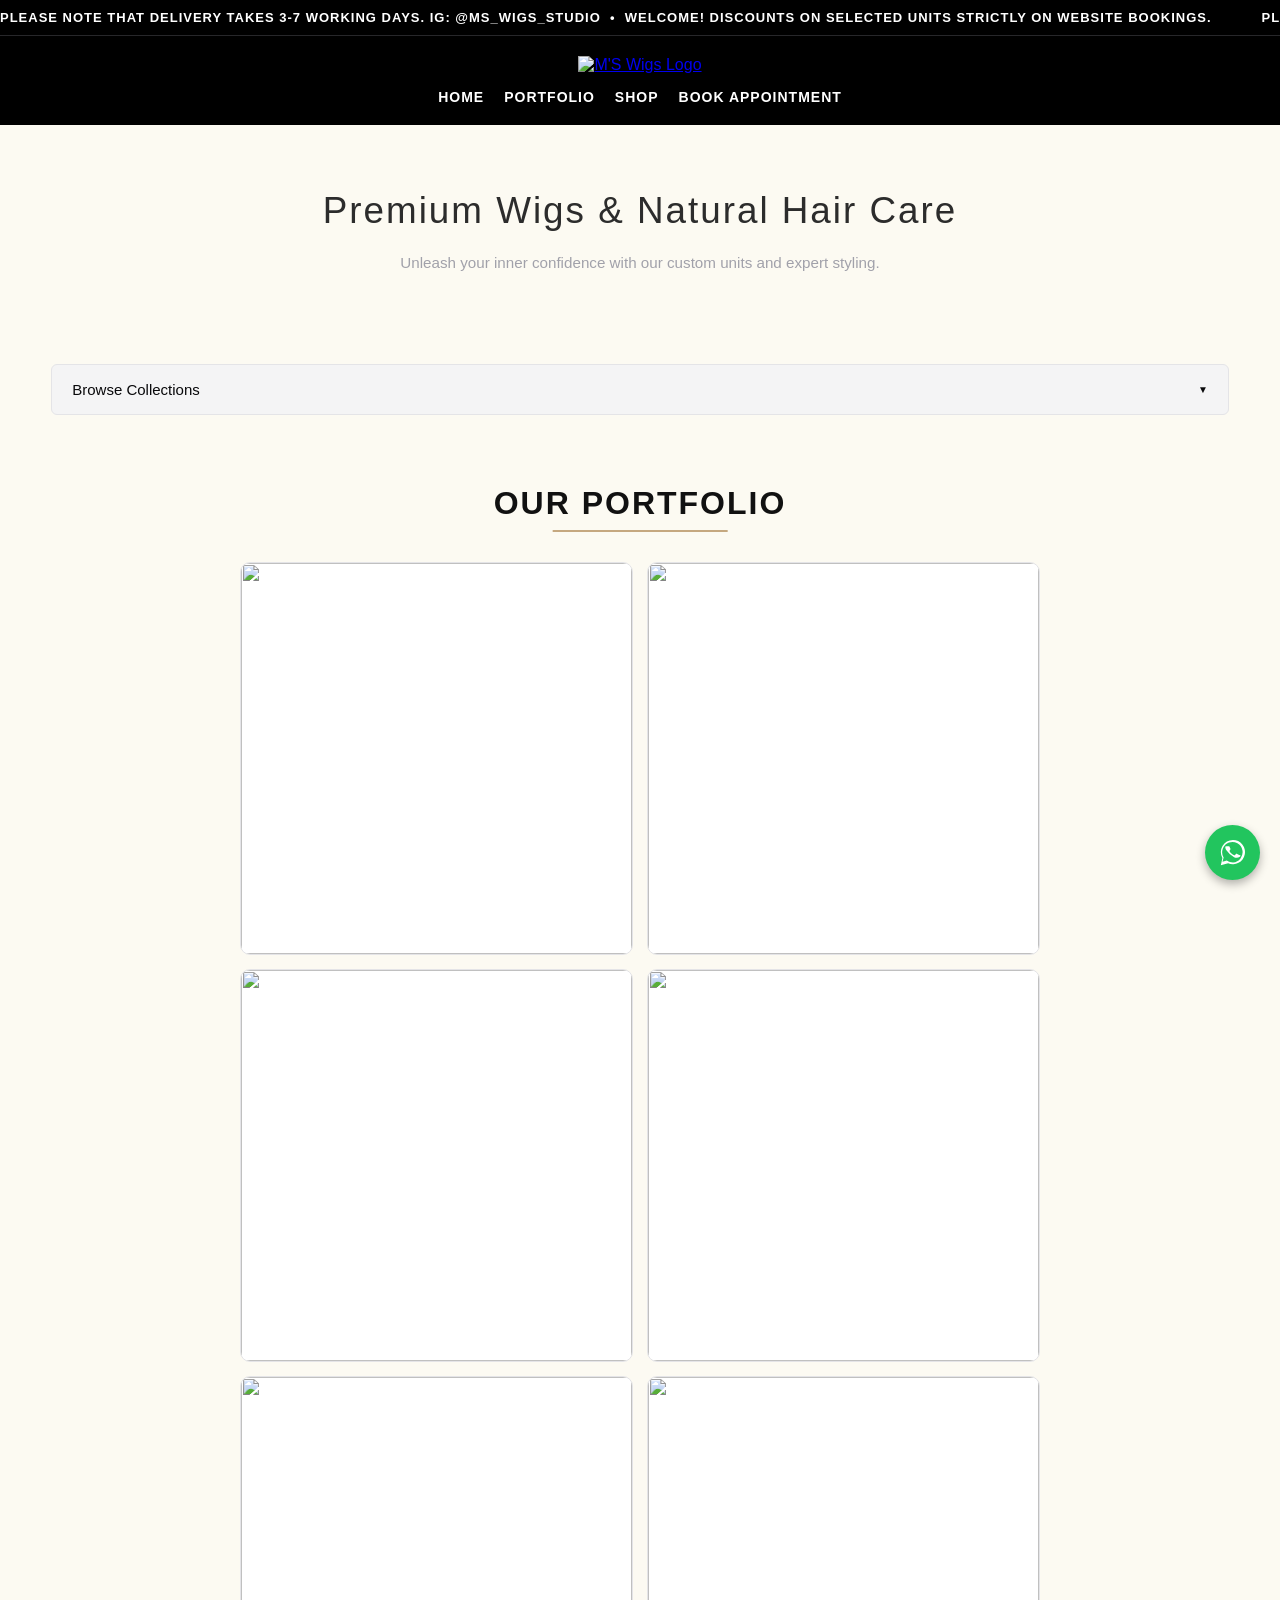
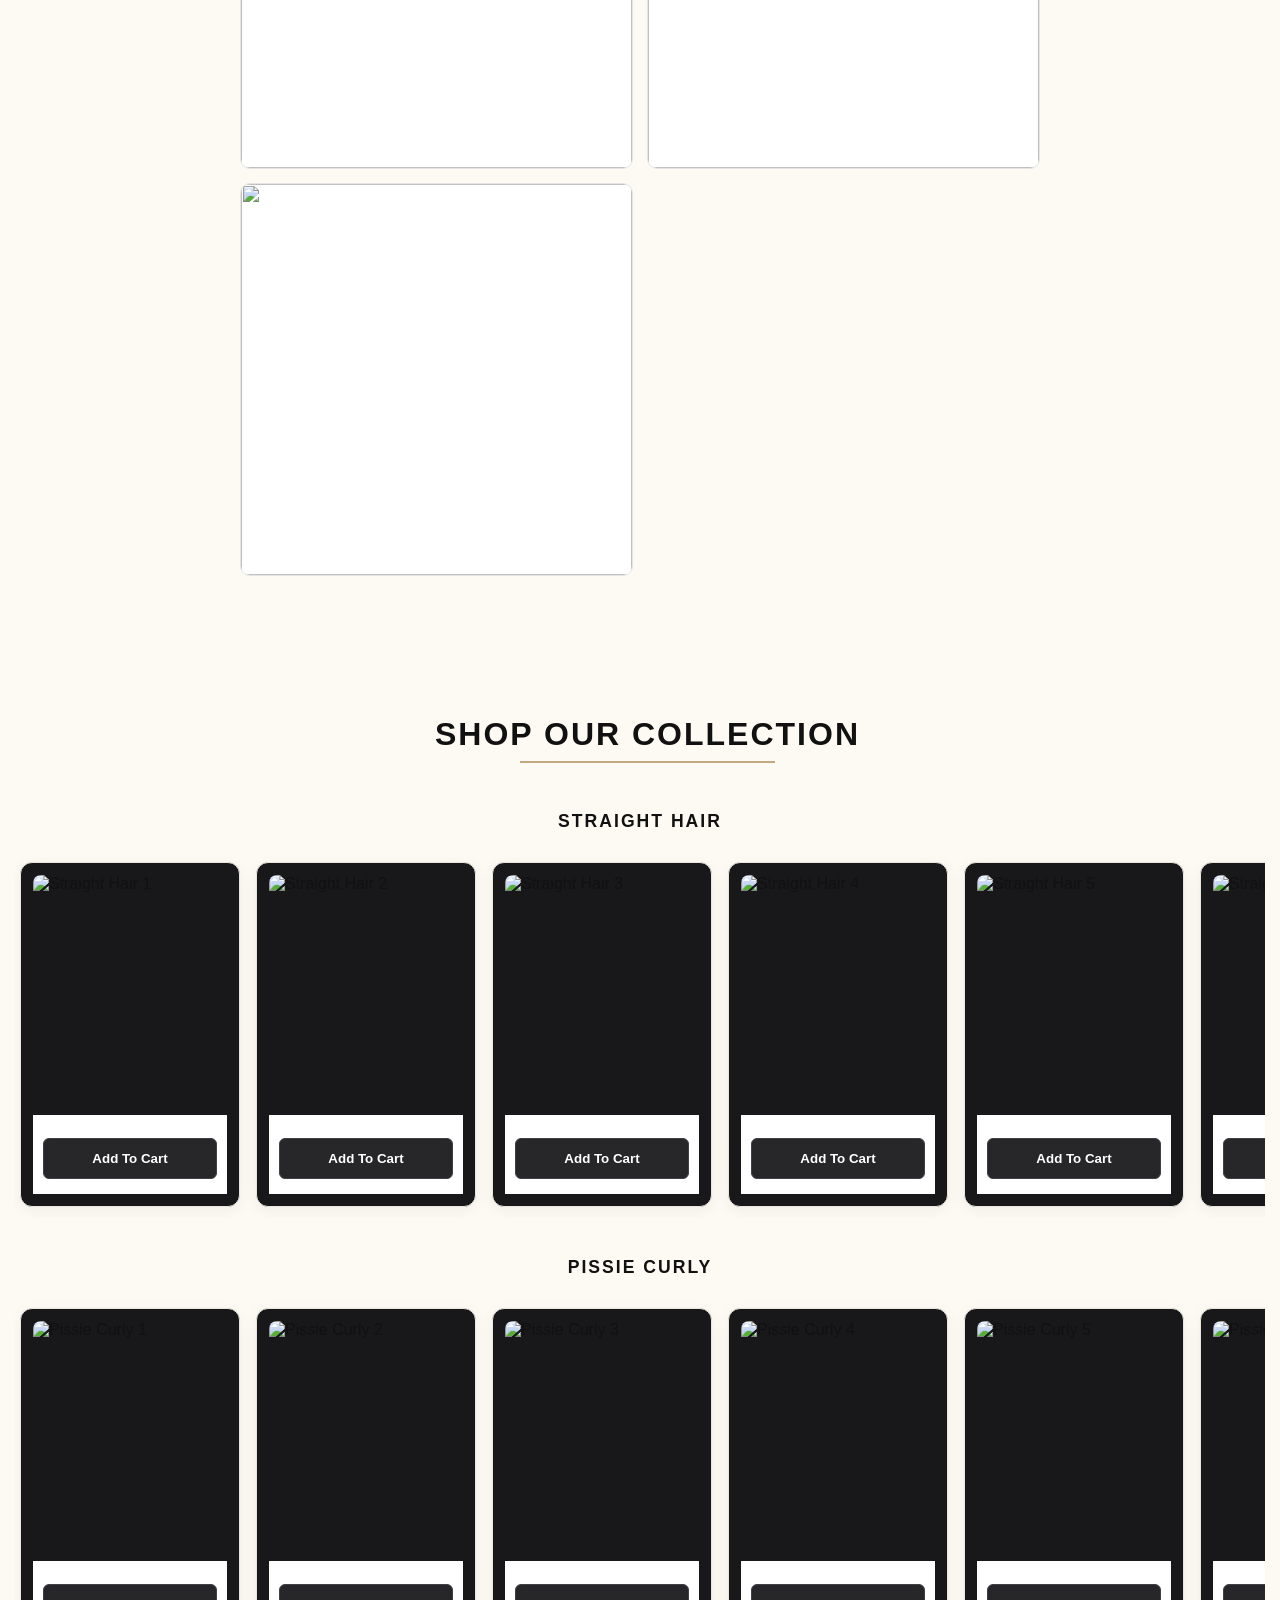
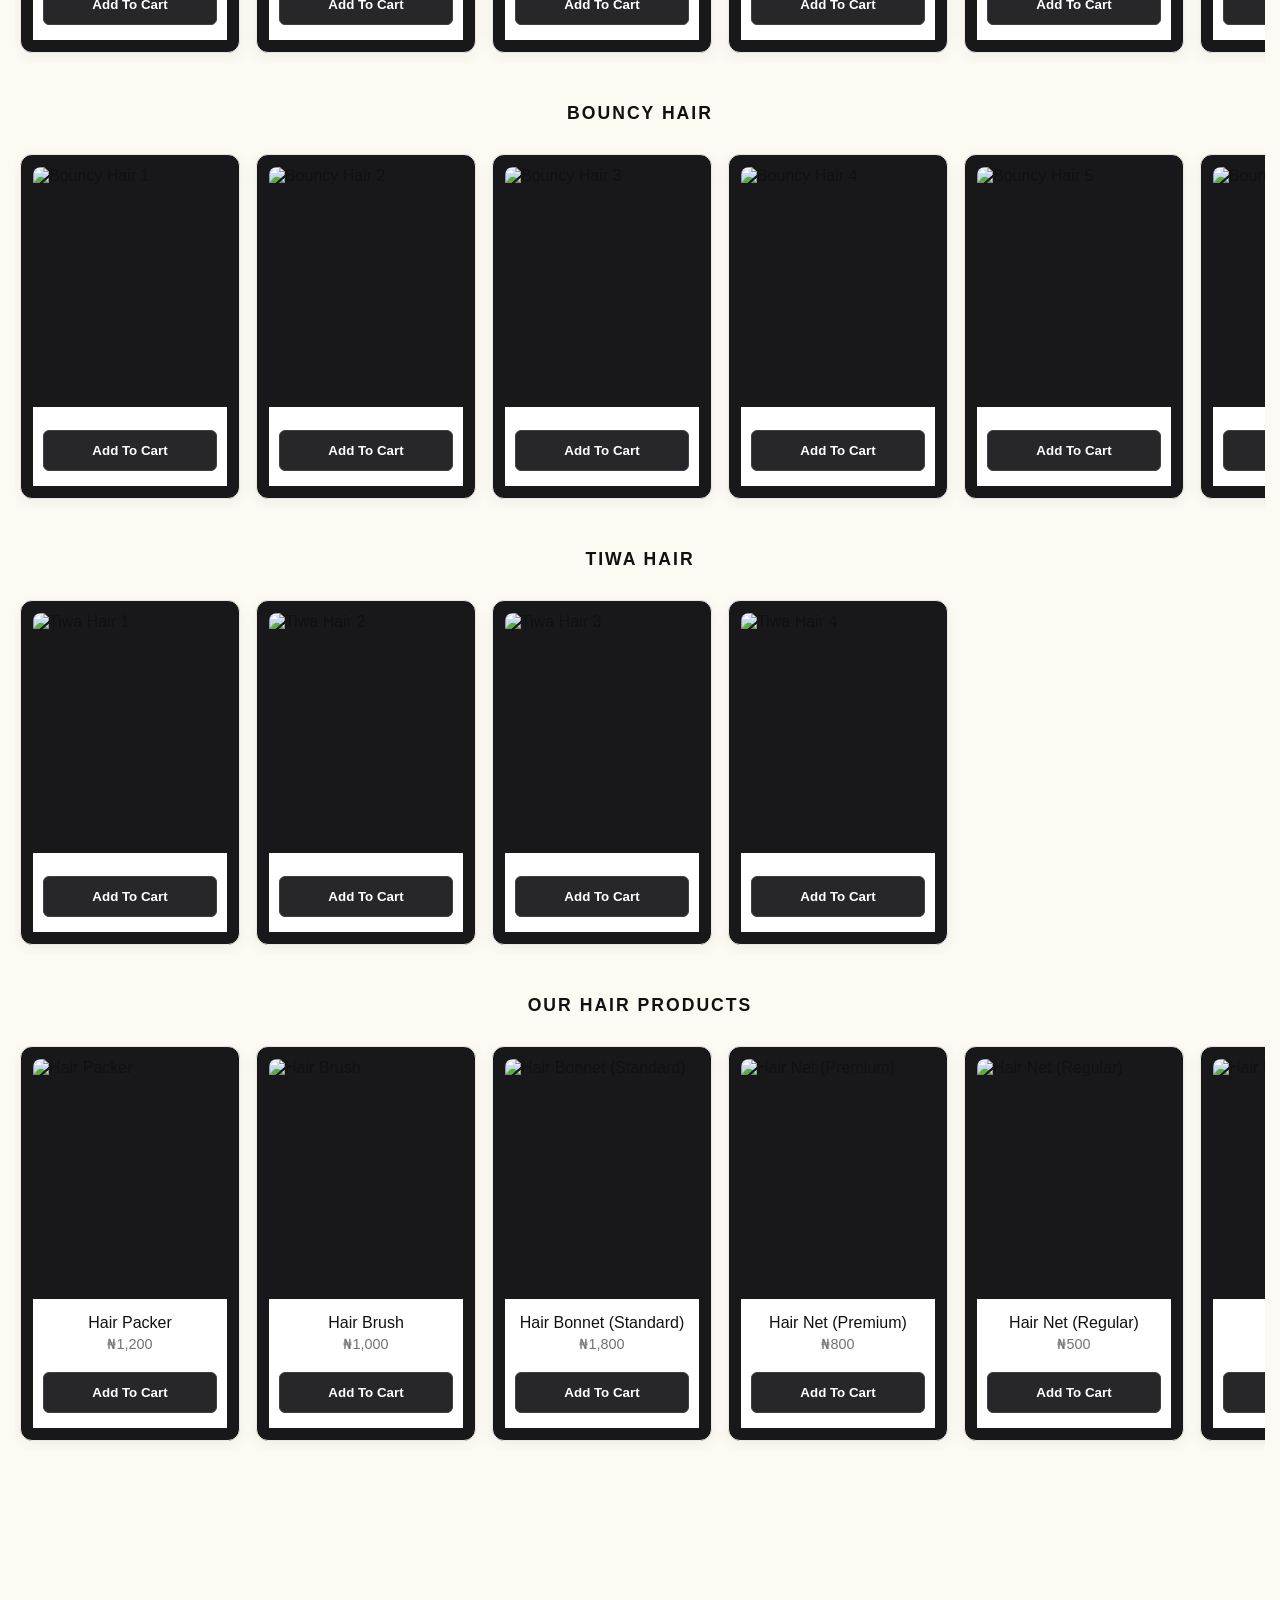
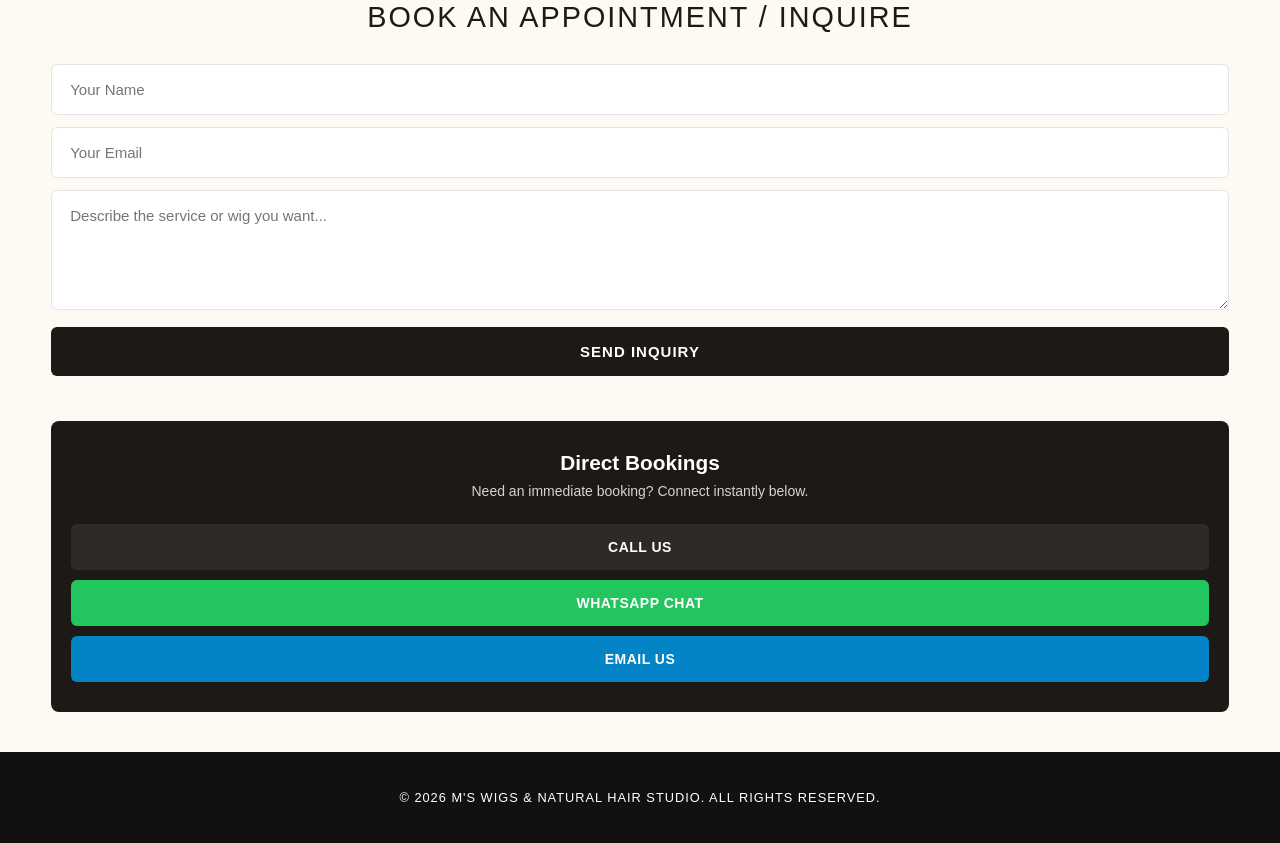
==== index.html @ 025c9124 "Update form handling to direct email processing without redirects" ====
<!DOCTYPE html>
<html lang="en">
<head>
    <meta charset="UTF-8">
    <meta name="viewport" content="width=device-width, initial-scale=1.0">
    <title>M'S Wigs and Natural Hair Studio</title>
    <link rel="stylesheet" href="style.css">
    <style>
        /* --- GLOBAL BASE BACKGROUNDS --- */
        html, body {
            margin: 0;
            padding: 0;
            background-color: #fdfbf7; 
            color: #111111;
        }

        /* --- STICKY ANNOUNCEMENT BAR --- */
        .announcement-bar {
            background-color: #000000;
            color: #ffffff;
            overflow: hidden;
            position: sticky;
            top: 0;
            left: 0;
            box-sizing: border-box;
            padding: 10px 0;
            border-bottom: 1px solid #27272a;
            z-index: 6000;
            width: 100%;
        }
        .announcement-track {
            display: flex;
            width: max-content;
            animation: marquee 25s linear infinite;
        }
        .announcement-text {
            font-family: -apple-system, BlinkMacSystemFont, "Segoe UI", Roboto, sans-serif;
            font-size: 13px;
            font-weight: bold;
            letter-spacing: 1px;
            text-transform: uppercase;
            padding-right: 50px;
            white-space: nowrap;
        }
        @keyframes marquee {
            0% { transform: translate3d(0, 0, 0); }
            100% { transform: translate3d(-50%, 0, 0); }
        }

        /* --- DARK HEADER ZONE --- */
        header {
            background-color: #111111; 
            padding: 20px;
        }
        header nav a {
            color: #ffffff !important;
        }

        /* --- HERO AREA BACKGROUND --- */
        .hero {
            background-color: #111111; 
            color: #ffffff;
            padding: 60px 20px;
            text-align: center;
        }
        .hero h2 {
            color: #ffffff;
        }
        .hero-overlay h2 {
            font-family: 'Times New Roman', Times, serif;
            font-size: 2.2rem;
            letter-spacing: 2px;
        }

        /* --- CONTENT SECTION STRUCTURING --- */
        #portfolio, #shop, .contact-section {
            background-color: #fdfbf7; 
            padding: 40px 15px;
        }

        #shop h2, #portfolio h2, .contact-section h2 {
            font-family: 'Times New Roman', Times, serif;
            font-size: 2rem;
            letter-spacing: 2px;
            text-transform: uppercase;
            color: #111111;
            text-align: center;
            margin-top: 20px;
            margin-bottom: 30px;
            position: relative;
            display: inline-block;
            left: 50%;
            transform: translateX(-50%);
        }

        #shop h2::after, #portfolio h2::after {
            content: '';
            display: block;
            width: 60%;
            height: 2px;
            background-color: #c5a880; 
            margin: 8px auto 0 auto;
        }
        
        .shop-group {
            margin-bottom: 40px;
        }
        
        .group-title {
            font-family: -apple-system, BlinkMacSystemFont, "Segoe UI", Roboto, sans-serif;
            font-size: 1.1rem;
            font-weight: bold;
            letter-spacing: 2px;
            color: #111111;
            text-transform: uppercase;
            margin-bottom: 20px;
            text-align: center;
        }

        /* --- CARDS & INTERIORS --- */
        .shop-card {
            background: #ffffff;
            border-radius: 12px;
            overflow: hidden;
            box-shadow: 0 4px 15px rgba(0,0,0,0.05); 
            border: 1px solid #eae6df;
        }

        .card-details {
            padding: 15px 10px;
            text-align: center;
            background: #ffffff;
        }
        .card-details .product-title {
            font-family: -apple-system, BlinkMacSystemFont, "Segoe UI", Roboto, sans-serif;
            font-size: 1rem;
            color: #111111;
            font-weight: 500;
            display: block;
            margin-bottom: 4px;
        }
        .card-details .price {
            font-family: -apple-system, BlinkMacSystemFont, "Segoe UI", Roboto, sans-serif;
            font-size: 0.9rem;
            color: #71717a;
            display: block;
            margin-bottom: 12px;
        }
        .empty-notice {
            color: #71717a;
            font-size: 14px;
            padding: 15px;
            font-style: italic;
        }

        /* --- FLOATING CART BAR --- */
        .cart-floating-bar {
            position: fixed; bottom: 20px; left: 50%; transform: translateX(-50%); z-index: 4000;
            background: #111; border: 1px solid #333; border-radius: 30px;
            padding: 10px 20px; color: #fff; font-family: sans-serif; width: 90%; max-width: 460px;
            display: none;
        }
        .cart-bar-main { display: flex; align-items: center; justify-content: space-between; cursor: pointer; }
        .whatsapp-checkout-btn { background: #22c55e; color: #fff; border: none; padding: 8px 16px; font-weight: bold; border-radius: 20px; cursor: pointer; }
        .cart-items-list { display: none; margin-top: 10px; border-top: 1px solid #333; padding-top: 10px; max-height: 200px; overflow-y: auto; }
        .cart-items-list.open { display: block; }

        /* --- FLOATING WHATSAPP --- */
        .floating-whatsapp {
            position: fixed;
            bottom: 20px;
            right: 20px;
            z-index: 5000;
            width: 55px;
            height: 55px;
            background-color: #22c55e;
            border-radius: 50%;
            display: flex;
            align-items: center;
            justify-content: center;
            box-shadow: 0 4px 10px rgba(0, 0, 0, 0.3);
        }
        .floating-whatsapp svg { width: 30px; height: 30px; fill: #ffffff; }

        /* --- FOOTER AT BOTTOM --- */
        footer {
            background-color: #111111;
            color: #ffffff;
            text-align: center;
            padding: 25px 10px;
            font-size: 0.8rem;
            letter-spacing: 1px;
        }
    </style>
</head>
<body>

    <div class="announcement-bar">
        <div class="announcement-track">
            <span class="announcement-text">PLEASE NOTE THAT DELIVERY TAKES 3-7 WORKING DAYS. IG: @ms_wigs_studio &nbsp;•&nbsp; WELCOME! DISCOUNTS ON SELECTED UNITS STRICTLY ON WEBSITE BOOKINGS.</span>
            <span class="announcement-text">PLEASE NOTE THAT DELIVERY TAKES 3-7 WORKING DAYS. IG: @ms_wigs_studio &nbsp;•&nbsp; WELCOME! DISCOUNTS ON SELECTED UNITS STRICTLY ON WEBSITE BOOKINGS.</span>
        </div>
    </div>

    <header>
        <div class="logo-container">
            <a href="#home"><img src="https://i.ibb.co/4ZXDHZJz/176106-removebg-preview.png" alt="M'S Wigs Logo" class="site-logo"></a>
        </div>
        <nav>
            <a href="#home">Home</a>
            <a href="#portfolio">Portfolio</a>
            <a href="#shop">Shop</a>
            <a href="#inquire">Book Appointment</a>
        </nav>
    </header>

    <section id="home" class="hero">
        <div class="hero-overlay">
            <h2>Premium Wigs & Natural Hair Care</h2>
            <p style="color: #a1a1aa; max-width: 500px; margin: 15px auto 0 auto; font-size: 0.95rem; font-family: sans-serif; line-height: 1.5;">Unleash your inner confidence with our custom units and expert styling.</p>
        </div>
    </section>

    <div class="browse-dropdown-container">
        <button class="dropdown-trigger" id="collectionDropdownBtn">
            <span>Browse Collections</span>
            <span class="dropdown-icon">▼</span>
        </button>
        <div class="dropdown-content" id="collectionDropdownContent">
            <a href="#straight-hair-section" class="dropdown-link">Straight Hair</a>
            <a href="#pissie-curly-section" class="dropdown-link">Pissie Curly</a>
            <a href="#bouncy-hair-section" class="dropdown-link">Bouncy Hair</a>
            <a href="#tiwa-hair-section" class="dropdown-link">Tiwa Hair</a>
            <a href="#our-products-section" class="dropdown-link">Our Hair Products</a>
        </div>
    </div>

    <section id="portfolio">
        <h2>Our Portfolio</h2>
        <div class="gallery">
            <div class="gallery-item"><img src="https://i.ibb.co/5hWhX6pQ/IMG-20260708-013335.jpg" class="viewable-img" onclick="openImageViewer(this.src)"></div>
            <div class="gallery-item"><img src="https://i.ibb.co/DDZcRFKf/IMG-20260708-013318.jpg" class="viewable-img" onclick="openImageViewer(this.src)"></div>
            <div class="gallery-item"><img src="https://i.ibb.co/cKpSwvtT/IMG-20260708-013241.jpg" class="viewable-img" onclick="openImageViewer(this.src)"></div>
            <div class="gallery-item"><img src="https://i.ibb.co/mC1zG4WX/IMG-20260708-013354.jpg" class="viewable-img" onclick="openImageViewer(this.src)"></div>
            <div class="gallery-item"><img src="https://i.ibb.co/KzQ5353v/IMG-20260708-013454.jpg" class="viewable-img" onclick="openImageViewer(this.src)"></div>
            <div class="gallery-item"><img src="https://i.ibb.co/Lh5mX180/IMG-20260708-013416.jpg" class="viewable-img" onclick="openImageViewer(this.src)"></div>
            <div class="gallery-item"><img src="https://i.ibb.co/8gXKLBFG/IMG-20260708-013530.jpg" class="viewable-img" onclick="openImageViewer(this.src)"></div>
        </div>
    </section>

    <section id="shop">
        <h2>Shop Our Collection</h2>
        <div class="shop-group" id="straight-hair-section">
            <h3 class="group-title">STRAIGHT HAIR</h3>
            <div class="shop-grid" id="straight-hair-grid">
                <div class="shop-card">
                    <div class="card-img-wrapper" onclick="openImageViewer('https://i.ibb.co/tptrZCm9/IMG-20260706-WA0099-1.jpg')">
                        <img src="https://i.ibb.co/tptrZCm9/IMG-20260706-WA0099-1.jpg" alt="Straight Hair 1">
                    </div>
                    <div class="card-details">
                        <button class="buy-btn" data-id="straight_hair_1" data-name="Straight Hair Unit 1" data-price="Contact for Price">Add To Cart</button>
                    </div>
                </div>
                <div class="shop-card">
                    <div class="card-img-wrapper" onclick="openImageViewer('https://i.ibb.co/9mNX96Pr/IMG-20260706-WA0113-1.jpg')">
                        <img src="https://i.ibb.co/9mNX96Pr/IMG-20260706-WA0113-1.jpg" alt="Straight Hair 2">
                    </div>
                    <div class="card-details">
                        <button class="buy-btn" data-id="straight_hair_2" data-name="Straight Hair Unit 2" data-price="Contact for Price">Add To Cart</button>
                    </div>
                </div>
                <div class="shop-card">
                    <div class="card-img-wrapper" onclick="openImageViewer('https://i.ibb.co/MDrcV0sX/IMG-20260706-WA0142.jpg')">
                        <img src="https://i.ibb.co/MDrcV0sX/IMG-20260706-WA0142.jpg" alt="Straight Hair 3">
                    </div>
                    <div class="card-details">
                        <button class="buy-btn" data-id="straight_hair_3" data-name="Straight Hair Unit 3" data-price="Contact for Price">Add To Cart</button>
                    </div>
                </div>
                <div class="shop-card">
                    <div class="card-img-wrapper" onclick="openImageViewer('https://i.ibb.co/JRvdNhdZ/IMG-20260707-WA0043.jpg')">
                        <img src="https://i.ibb.co/JRvdNhdZ/IMG-20260707-WA0043.jpg" alt="Straight Hair 4">
                    </div>
                    <div class="card-details">
                        <button class="buy-btn" data-id="straight_hair_4" data-name="Straight Hair Unit 4" data-price="Contact for Price">Add To Cart</button>
                    </div>
                </div>
                <div class="shop-card">
                    <div class="card-img-wrapper" onclick="openImageViewer('https://i.ibb.co/DD2DKjMD/IMG-20260706-WA0135.jpg')">
                        <img src="https://i.ibb.co/DD2DKjMD/IMG-20260706-WA0135.jpg" alt="Straight Hair 5">
                    </div>
                    <div class="card-details">
                        <button class="buy-btn" data-id="straight_hair_5" data-name="Straight Hair Unit 5" data-price="Contact for Price">Add To Cart</button>
                    </div>
                </div>
                <div class="shop-card">
                    <div class="card-img-wrapper" onclick="openImageViewer('https://i.ibb.co/dsYQCsxY/WA-1783754779227.jpg')">
                        <img src="https://i.ibb.co/dsYQCsxY/WA-1783754779227.jpg" alt="Straight Hair 6">
                    </div>
                    <div class="card-details">
                        <button class="buy-btn" data-id="straight_hair_6" data-name="Straight Hair Unit 6" data-price="Contact for Price">Add To Cart</button>
                    </div>
                </div>
            </div>
        </div>
        
        <div class="shop-group" id="pissie-curly-section">
            <h3 class="group-title">PISSIE CURLY</h3>
            <div class="shop-grid" id="pissie-curly-grid">
                <div class="shop-card">
                    <div class="card-img-wrapper" onclick="openImageViewer('https://i.ibb.co/zHxm3chC/IMG-20260708-WA0014.jpg')">
                        <img src="https://i.ibb.co/zHxm3chC/IMG-20260708-WA0014.jpg" alt="Pissie Curly 1">
                    </div>
                    <div class="card-details">
                        <button class="buy-btn" data-id="pissie_curly_1" data-name="Pissie Curly Unit 1" data-price="Contact for Price">Add To Cart</button>
                    </div>
                </div>
                <div class="shop-card">
                    <div class="card-img-wrapper" onclick="openImageViewer('https://i.ibb.co/7qNfZ20/IMG-20260707-WA0059.jpg')">
                        <img src="https://i.ibb.co/7qNfZ20/IMG-20260707-WA0059.jpg" alt="Pissie Curly 2">
                    </div>
                    <div class="card-details">
                        <button class="buy-btn" data-id="pissie_curly_2" data-name="Pissie Curly Unit 2" data-price="Contact for Price">Add To Cart</button>
                    </div>
                </div>
                <div class="shop-card">
                    <div class="card-img-wrapper" onclick="openImageViewer('https://i.ibb.co/GQnTwjsL/IMG-20260707-WA0061.jpg')">
                        <img src="https://i.ibb.co/GQnTwjsL/IMG-20260707-WA0061.jpg" alt="Pissie Curly 3">
                    </div>
                    <div class="card-details">
                        <button class="buy-btn" data-id="pissie_curly_3" data-name="Pissie Curly Unit 3" data-price="Contact for Price">Add To Cart</button>
                    </div>
                </div>
                <div class="shop-card">
                    <div class="card-img-wrapper" onclick="openImageViewer('https://i.ibb.co/zVrKWvcn/IMG-20260707-WA0066.jpg')">
                        <img src="https://i.ibb.co/zVrKWvcn/IMG-20260707-WA0066.jpg" alt="Pissie Curly 4">
                    </div>
                    <div class="card-details">
                        <button class="buy-btn" data-id="pissie_curly_4" data-name="Pissie Curly Unit 4" data-price="Contact for Price">Add To Cart</button>
                    </div>
                </div>
                <div class="shop-card">
                    <div class="card-img-wrapper" onclick="openImageViewer('https://i.ibb.co/qSLpt6V/IMG-20260707-WA0063.jpg')">
                        <img src="https://i.ibb.co/qSLpt6V/IMG-20260707-WA0063.jpg" alt="Pissie Curly 5">
                    </div>
                    <div class="card-details">
                        <button class="buy-btn" data-id="pissie_curly_5" data-name="Pissie Curly Unit 5" data-price="Contact for Price">Add To Cart</button>
                    </div>
                </div>
                <div class="shop-card">
                    <div class="card-img-wrapper" onclick="openImageViewer('https://i.ibb.co/Y7Xmx0F8/IMG-20260707-WA0047.jpg')">
                        <img src="https://i.ibb.co/Y7Xmx0F8/IMG-20260707-WA0047.jpg" alt="Pissie Curly 6">
                    </div>
                    <div class="card-details">
                        <button class="buy-btn" data-id="pissie_curly_6" data-name="Pissie Curly Unit 6" data-price="Contact for Price">Add To Cart</button>
                    </div>
                </div>
                <div class="shop-card">
                    <div class="card-img-wrapper" onclick="openImageViewer('https://i.ibb.co/vv1cTT91/IMG-20260706-WA0136-1.jpg')">
                        <img src="https://i.ibb.co/vv1cTT91/IMG-20260706-WA0136-1.jpg" alt="Pissie Curly 7">
                    </div>
                    <div class="card-details">
                        <button class="buy-btn" data-id="pissie_curly_7" data-name="Pissie Curly Unit 7" data-price="Contact for Price">Add To Cart</button>
                    </div>
                </div>
                <div class="shop-card">
                    <div class="card-img-wrapper" onclick="openImageViewer('https://i.ibb.co/zHxm3chC/IMG-20260708-WA0014.jpg')">
                        <img src="https://i.ibb.co/zHxm3chC/IMG-20260708-WA0014.jpg" alt="Pissie Curly 8">
                    </div>
                    <div class="card-details">
                        <button class="buy-btn" data-id="pissie_curly_8" data-name="Pissie Curly Unit 8" data-price="Contact for Price">Add To Cart</button>
                    </div>
                </div>
                <div class="shop-card">
                    <div class="card-img-wrapper" onclick="openImageViewer('https://i.ibb.co/Jjjqn2Y2/IMG-20260706-WA0144.jpg')">
                        <img src="https://i.ibb.co/Jjjqn2Y2/IMG-20260706-WA0144.jpg" alt="Pissie Curly 9">
                    </div>
                    <div class="card-details">
                        <button class="buy-btn" data-id="pissie_curly_9" data-name="Pissie Curly Unit 9" data-price="Contact for Price">Add To Cart</button>
                    </div>
                </div>
            </div>
        </div>
        
        <div class="shop-group" id="bouncy-hair-section">
            <h3 class="group-title">BOUNCY HAIR</h3>
            <div class="shop-grid" id="bouncy-hair-grid">
                <div class="shop-card">
                    <div class="card-img-wrapper" onclick="openImageViewer('https://i.ibb.co/QvscZVyG/IMG-20260707-WA0046.jpg')">
                        <img src="https://i.ibb.co/QvscZVyG/IMG-20260707-WA0046.jpg" alt="Bouncy Hair 1">
                    </div>
                    <div class="card-details">
                        <button class="buy-btn" data-id="bouncy_hair_1" data-name="Bouncy Hair Unit 1" data-price="Contact for Price">Add To Cart</button>
                    </div>
                </div>
                <div class="shop-card">
                    <div class="card-img-wrapper" onclick="openImageViewer('https://i.ibb.co/kg08sqvB/IMG-20260707-WA0069.jpg')">
                        <img src="https://i.ibb.co/kg08sqvB/IMG-20260707-WA0069.jpg" alt="Bouncy Hair 2">
                    </div>
                    <div class="card-details">
                        <button class="buy-btn" data-id="bouncy_hair_2" data-name="Bouncy Hair Unit 2" data-price="Contact for Price">Add To Cart</button>
                    </div>
                </div>
                <div class="shop-card">
                    <div class="card-img-wrapper" onclick="openImageViewer('https://i.ibb.co/ZptJ008K/IMG-20260707-WA0070.jpg')">
                        <img src="https://i.ibb.co/ZptJ008K/IMG-20260707-WA0070.jpg" alt="Bouncy Hair 3">
                    </div>
                    <div class="card-details">
                        <button class="buy-btn" data-id="bouncy_hair_3" data-name="Bouncy Hair Unit 3" data-price="Contact for Price">Add To Cart</button>
                    </div>
                </div>
                <div class="shop-card">
                    <div class="card-img-wrapper" onclick="openImageViewer('https://i.ibb.co/Y7S6LK7v/IMG-20260707-WA0073.jpg')">
                        <img src="https://i.ibb.co/Y7S6LK7v/IMG-20260707-WA0073.jpg" alt="Bouncy Hair 4">
                    </div>
                    <div class="card-details">
                        <button class="buy-btn" data-id="bouncy_hair_4" data-name="Bouncy Hair Unit 4" data-price="Contact for Price">Add To Cart</button>
                    </div>
                </div>
                <div class="shop-card">
                    <div class="card-img-wrapper" onclick="openImageViewer('https://i.ibb.co/GfQHgnXJ/IMG-20260707-WA0049.jpg')">
                        <img src="https://i.ibb.co/GfQHgnXJ/IMG-20260707-WA0049.jpg" alt="Bouncy Hair 5">
                    </div>
                    <div class="card-details">
                        <button class="buy-btn" data-id="bouncy_hair_5" data-name="Bouncy Hair Unit 5" data-price="Contact for Price">Add To Cart</button>
                    </div>
                </div>
                <div class="shop-card">
                    <div class="card-img-wrapper" onclick="openImageViewer('https://i.ibb.co/gFZFFRbp/IMG-20260707-WA0081.jpg')">
                        <img src="https://i.ibb.co/gFZFFRbp/IMG-20260707-WA0081.jpg" alt="Bouncy Hair 6">
                    </div>
                    <div class="card-details">
                        <button class="buy-btn" data-id="bouncy_hair_6" data-name="Bouncy Hair Unit 6" data-price="Contact for Price">Add To Cart</button>
                    </div>
                </div>
                <div class="shop-card">
                    <div class="card-img-wrapper" onclick="openImageViewer('https://i.ibb.co/mYGSLRR/IMG-20260707-WA0052.jpg')">
                        <img src="https://i.ibb.co/mYGSLRR/IMG-20260707-WA0052.jpg" alt="Bouncy Hair 7">
                    </div>
                    <div class="card-details">
                        <button class="buy-btn" data-id="bouncy_hair_7" data-name="Bouncy Hair Unit 7" data-price="Contact for Price">Add To Cart</button>
                    </div>
                </div>
                <div class="shop-card">
                    <div class="card-img-wrapper" onclick="openImageViewer('https://i.ibb.co/tpCWY7VD/IMG-20260707-WA0082.jpg')">
                        <img src="https://i.ibb.co/tpCWY7VD/IMG-20260707-WA0082.jpg" alt="Bouncy Hair 8">
                    </div>
                    <div class="card-details">
                        <button class="buy-btn" data-id="bouncy_hair_8" data-name="Bouncy Hair Unit 8" data-price="Contact for Price">Add To Cart</button>
                    </div>
                </div>
                <div class="shop-card">
                    <div class="card-img-wrapper" onclick="openImageViewer('https://i.ibb.co/xSB8PtRm/IMG-20260707-WA0083.jpg')">
                        <img src="https://i.ibb.co/xSB8PtRm/IMG-20260707-WA0083.jpg" alt="Bouncy Hair 9">
                    </div>
                    <div class="card-details">
                        <button class="buy-btn" data-id="bouncy_hair_9" data-name="Bouncy Hair Unit 9" data-price="Contact for Price">Add To Cart</button>
                    </div>
                </div>
                <div class="shop-card">
                    <div class="card-img-wrapper" onclick="openImageViewer('https://i.ibb.co/1fXTKr1X/IMG-20260706-WA0059.jpg')">
                        <img src="https://i.ibb.co/1fXTKr1X/IMG-20260706-WA0059.jpg" alt="Bouncy Hair 10">
                    </div>
                    <div class="card-details">
                        <button class="buy-btn" data-id="bouncy_hair_10" data-name="Bouncy Hair Unit 10" data-price="Contact for Price">Add To Cart</button>
                    </div>
                </div>
            </div>
        </div>
        
        <div class="shop-group" id="tiwa-hair-section">
            <h3 class="group-title">TIWA HAIR</h3>
            <div class="shop-grid" id="tiwa-hair-grid">
                <div class="shop-card">
                    <div class="card-img-wrapper" onclick="openImageViewer('https://i.ibb.co/k2YbwynW/IMG-20260706-WA0139-1.jpg')">
                        <img src="https://i.ibb.co/k2YbwynW/IMG-20260706-WA0139-1.jpg" alt="Tiwa Hair 1">
                    </div>
                    <div class="card-details">
                        <button class="buy-btn" data-id="tiwa_hair_1" data-name="Tiwa Hair Unit 1" data-price="Contact for Price">Add To Cart</button>
                    </div>
                </div>
                <div class="shop-card">
                    <div class="card-img-wrapper" onclick="openImageViewer('https://i.ibb.co/KxHBwNR1/IMG-20260707-WA0051.jpg')">
                        <img src="https://i.ibb.co/KxHBwNR1/IMG-20260707-WA0051.jpg" alt="Tiwa Hair 2">
                    </div>
                    <div class="card-details">
                        <button class="buy-btn" data-id="tiwa_hair_2" data-name="Tiwa Hair Unit 2" data-price="Contact for Price">Add To Cart</button>
                    </div>
                </div>
                <div class="shop-card">
                    <div class="card-img-wrapper" onclick="openImageViewer('https://i.ibb.co/GQvFYbrJ/IMG-20260708-WA0039.jpg')">
                        <img src="https://i.ibb.co/GQvFYbrJ/IMG-20260708-WA0039.jpg" alt="Tiwa Hair 3">
                    </div>
                    <div class="card-details">
                        <button class="buy-btn" data-id="tiwa_hair_3" data-name="Tiwa Hair Unit 3" data-price="Contact for Price">Add To Cart</button>
                    </div>
                </div>
                <div class="shop-card">
                    <div class="card-img-wrapper" onclick="openImageViewer('https://i.ibb.co/8DYVdvmz/IMG-20260706-WA0150-1.jpg')">
                        <img src="https://i.ibb.co/8DYVdvmz/IMG-20260706-WA0150-1.jpg" alt="Tiwa Hair 4">
                    </div>
                    <div class="card-details">
                        <button class="buy-btn" data-id="tiwa_hair_4" data-name="Tiwa Hair Unit 4" data-price="Contact for Price">Add To Cart</button>
                    </div>
                </div>
            </div>
        </div>
        
        <div class="shop-group" id="our-products-section"><h3 class="group-title">OUR HAIR PRODUCTS</h3><div class="shop-grid" id="our-products-grid"></div></div>
    </section>

    <div id="imageViewerModal" class="image-viewer-modal" onclick="closeImageViewer()">
        <span class="image-viewer-close" onclick="closeImageViewer()">&times;</span>
        <img class="image-viewer-content" id="viewerTargetImage" src="" alt="Expanded View" onclick="event.stopPropagation()">
    </div>

    <section id="inquire" class="contact-section">
        <h2>Book An Appointment / Inquire</h2>

        <form id="studioInquiryForm">
            <input type="hidden" name="access_key" value="6f6a7fe1-4bd2-498b-967a-5ae0072b7a95">
            <input type="hidden" name="subject" value="New Website Wig Studio Inquiry">
            <input type="hidden" name="from_name" value="M's Wigs Website">
            
            <input type="text" id="inquiryName" name="name" placeholder="Your Name" required>
            <input type="email" id="inquiryEmail" name="email" placeholder="Your Email" required>
            <textarea id="inquiryDetails" name="message" placeholder="Describe the service or wig you want..." required></textarea>
            <button type="submit" class="submit-inquiry-btn" id="submitInquiryBtn">Send Inquiry</button>
        </form>

        <div class="direct-booking-card">
            <h3>Direct Bookings</h3>
            <p>Need an immediate booking? Connect instantly below.</p>
            <div class="booking-buttons">
                <a href="tel:+2348138049021" class="btn-action btn-call">Call Us</a>
                <a href="https://wa.me/2348138049021" target="_blank" class="btn-action btn-whatsapp">WhatsApp Chat</a>
                <a href="mailto:oluwamayowasarah442@gmail.com" class="btn-action btn-email">Email Us</a>
            </div>
        </div>
    </section>

    <div id="floatingCart" class="cart-floating-bar">
        <div class="cart-bar-main" id="cartToggle">
            <span>Shopping Cart (<span id="cartCount">0</span>)</span>
            <button id="checkoutBtn" class="whatsapp-checkout-btn">Checkout</button>
        </div>
        <div id="cartItemsList" class="cart-items-list"></div>
    </div>

    <a href="https://wa.me/2348138049021" target="_blank" class="floating-whatsapp" aria-label="Chat on WhatsApp">
        <svg viewBox="0 0 32 32">
            <path d="M16 2a13 13 0 0 0-11.3 19.4L3 29l7.8-2A13 13 0 1 0 16 2zm0 24c-2.2 0-4.3-.6-6.2-1.7l-.4-.3-4.6 1.2 1.2-4.5-.3-.5A10.9 10.9 0 1 1 16 26zm6-8.2c-.3-.2-1.9-1-2.2-1-.3-.2-.5-.2-.7.2-.3.3-.9 1.1-1.1 1.3-.2.2-.4.2-.8 0a10 10 0 0 1-2.9-1.8 11 11 0 0 1-2-2.5c-.2-.4 0-.6.2-.8l.5-.6.3-.5c.1-.2 0-.4 0-.6-.1-.2-.7-1.7-1-2.3-.3-.6-.6-.5-.8-.5H9.4c-.2 0-.6.1-.9.4A2.7 2.7 0 0 0 7.7 9c0 1.6.6 3.2 1.5 4.4a19.7 19.7 0 0 0 8 7c.8.4 1.7.6 2.5.6a6 6 0 0 0 3.6-1.1c.7-.6.7-1.1.7-1.3l-.5-.3z"/>
        </svg>
    </a>

    <footer>
        <p>&copy; 2026 M'S WIGS & NATURAL HAIR STUDIO. ALL RIGHTS RESERVED.</p>
    </footer>

    <script>
        const dropBtn = document.getElementById('collectionDropdownBtn');
        const dropContent = document.getElementById('collectionDropdownContent');
        if(dropBtn && dropContent) {
            dropBtn.addEventListener('click', (e) => {
                e.stopPropagation();
                dropBtn.classList.toggle('open');
                dropContent.classList.toggle('open');
            });
        }

        let cart = [];

        function cleanImgBBLink(rawLink) {
            if (!rawLink) return '';
            rawLink = rawLink.trim();
            if (rawLink.includes('src=')) {
                const match = rawLink.match(/src=["']([^"']+)["']/);
                return match ? match[1] : rawLink;
            }
            return rawLink;
        }

        window.openImageViewer = function(imageSrc) {
            const viewerModal = document.getElementById('imageViewerModal');
            const viewerTarget = document.getElementById('viewerTargetImage');
            if(viewerModal && viewerTarget) {
                viewerTarget.src = imageSrc;
                viewerModal.style.display = 'flex';
            }
        };

        window.openImageViewer = function(imageSrc) {
            const viewerModal = document.getElementById('imageViewerModal');
            const viewerTarget = document.getElementById('viewerTargetImage');
            if(viewerModal && viewerTarget) {
                viewerTarget.src = imageSrc;
                viewerModal.style.display = 'flex';
            }
        };

        window.closeImageViewer = function() {
            const viewerModal = document.getElementById('imageViewerModal');
            if(viewerModal) {
                viewerModal.style.display = 'none';
            }
        };

        async function renderProducts() {
            let activeProducts = [];
            try {
                const res = await fetch('products.json?v=' + Date.now());
                if(res.ok) activeProducts = await res.json();
            } catch (e) {
                console.error("Error loading products: ", e);
            }

            const grids = {
                "STRAIGHT HAIR": document.getElementById('straight-hair-grid'),
                "PISSIE CURLY": document.getElementById('pissie-curly-grid'),
                "BOUNCY HAIR": document.getElementById('bouncy-hair-grid'),
                "TIWA HAIR": document.getElementById('tiwa-hair-grid'),
                "OUR HAIR PRODUCTS": document.getElementById('our-products-grid')
            };

            Object.keys(grids).forEach(key => {
                if(grids[key]) {
                    if (key === "OUR HAIR PRODUCTS" || key === "TIWA HAIR") {
                        const dynamicItems = grids[key].querySelectorAll('.dynamic-product-card');
                        dynamicItems.forEach(el => el.remove());
                        
                        const currentStaticCount = grids[key].querySelectorAll('.shop-card').length;
                        const matchedCount = activeProducts.filter(p => p.category === key).length;
                        
                        if(matchedCount === 0 && currentStaticCount === 0) {
                            grids[key].innerHTML = '<div class="empty-notice">No items currently updated in this collection view.</div>';
                        } else {
                            const notice = grids[key].querySelector('.empty-notice');
                            if(notice) notice.remove();
                        }
                    }
                }
            });

            activeProducts.forEach(product => {
                const targetGrid = grids[product.category];
                if (!targetGrid) return;

                if (product.category === "OUR HAIR PRODUCTS" || product.category === "TIWA HAIR") {
                    const card = document.createElement('div');
                    card.className = 'shop-card dynamic-product-card';

                    let displayImg = cleanImgBBLink(product.image);
                    let finalName = product.name;
                    let finalPrice = product.price;

                    card.innerHTML = `
                        <div class="card-img-wrapper" onclick="openImageViewer('${displayImg}')">
                            <img src="${displayImg}" alt="${finalName}">
                        </div>
                        <div class="card-details">
                            <span class="product-title">${finalName}</span>
                            <span class="price">${finalPrice}</span>
                            <button class="buy-btn" data-id="${product.id}" data-name="${finalName}" data-price="${finalPrice}">Add To Cart</button>
                        </div>
                    `;
                    targetGrid.appendChild(card);
                }
            });

            setupCartListeners();
        }

        function setupCartListeners() {
            document.querySelectorAll('.buy-btn').forEach(btn => {
                btn.onclick = (e) => {
                    const item = {
                        id: e.target.dataset.id,
                        name: e.target.dataset.name,
                        price: e.target.dataset.price
                    };
                    cart.push(item);
                    updateCartUI();
                };
            });
        }

        function updateCartUI() {
            const cartBar = document.getElementById('floatingCart');
            if (cart.length > 0) {
                cartBar.style.display = 'block';
            } else {
                cartBar.style.display = 'none';
                document.getElementById('cartItemsList').classList.remove('open');
            }

            document.getElementById('cartCount').innerText = cart.length;
            const listContainer = document.getElementById('cartItemsList');
            listContainer.innerHTML = '';
            cart.forEach((item, index) => {
                const p = document.createElement('div');
                p.style.display = 'flex';
                p.style.justifyContent = 'space-between';
                p.style.padding = '8px 0';
                p.innerHTML = `<span>${item.name} (${item.price})</span><span style="color:#ff4d4d;cursor:pointer;" onclick="removeItem(${index})">Remove</span>`;
                listContainer.appendChild(p);
            });
        }

        window.removeItem = function(index) {
            cart.splice(index, 1);
            updateCartUI();
        };

        document.getElementById('cartToggle').onclick = (e) => {
            if(e.target.id === 'checkoutBtn') return;
            document.getElementById('cartItemsList').classList.toggle('open');
        };

        document.getElementById('checkoutBtn').onclick = () => {
            if(cart.length === 0) return alert('Your cart is empty!');
            let text = "Hello M'S Wigs Studio, I want to order:\n";
            cart.forEach(item => {
                text += `- ${item.name} (${item.price})\n`;
            });
            window.open(`https://wa.me/2348138049021?text=${encodeURIComponent(text)}`, '_blank');
        };

        const inquiryForm = document.getElementById('studioInquiryForm');
        if (inquiryForm) {
            inquiryForm.addEventListener('submit', async function(event) {
                event.preventDefault();
                const submitBtn = document.getElementById('submitInquiryBtn');
                submitBtn.innerText = "Sending...";
                submitBtn.disabled = true;

                const formData = new FormData(inquiryForm);
                const object = Object.fromEntries(formData);
                const json = JSON.stringify(object);

                try {
                    const response = await fetch('https://api.web3forms.com/submit', {
                        method: 'POST',
                        headers: {
                            'Content-Type': 'application/json',
                            'Accept': 'application/json'
                        },
                        body: json
                    });
                    const resData = await response.json();
                    if (response.status === 200) {
                        alert("Thank you! Your inquiry has been submitted successfully.");
                        inquiryForm.reset();
                    } else {
                        alert(resData.message || "Oops! There was a problem submitting your form.");
                    }
                } catch (error) {
                    alert("Error connecting to server.");
                } finally {
                    submitBtn.innerText = "Send Inquiry";
                    submitBtn.disabled = false;
                }
            });
        }

        window.onload = renderProducts;
    </script>
</body>
</html>
---- style.css ----
/* --- GLOBAL THEME & BACKGROUNDS --- */
html, body {
    background-color: #fcfaf2 !important; /* Perfect signature light-cream shade */
    margin: 0;
    padding: 0;
    font-family: -apple-system, BlinkMacSystemFont, "Segoe UI", Roboto, sans-serif;
    color: #111111;
}

/* Ensure all primary layout containers adopt the exact light-cream tone */
main, section, #portfolio, #shop, .contact-section {
    background-color: #fcfaf2 !important;
}

/* --- THE BLACK MAIN HEADER --- */
header {
    background: #000000 !important;
    padding: 20px 10px !important;
    text-align: center;
    border-bottom: none !important;
}

header nav {
    display: flex;
    justify-content: center;
    gap: 20px;
    margin-top: 15px;
}

header nav a {
    color: #ffffff !important;
    text-decoration: none;
    font-weight: 600;
    font-size: 14px;
    text-transform: uppercase;
    letter-spacing: 1px;
}

/* --- HERO LAYOUT --- */
.hero {
    background-color: #fcfaf2 !important; /* Forces solid clean cream */
    background-image: none !important;    /* Guaranteed no photo leaks */
    padding: 60px 20px !important;       /* Balanced vertical spacing */
    display: flex;
    align-items: center;
    justify-content: center;
    text-align: center;
    border: none !important;
}

.hero-overlay {
    background: transparent !important;   /* Wipes any dark gray background boxes */
    max-width: 800px;
    margin: 0 auto;
}

.hero-overlay h2 {
    color: #2c2c2c !important;            /* Clean dark charcoal soft-black tone */
    font-family: -apple-system, BlinkMacSystemFont, "Segoe UI", Roboto, sans-serif !important;
    font-size: 2.3rem !important;         /* Matches screenshot thickness and size */
    font-weight: 500 !important;
    line-height: 1.4 !important;
    margin: 0;
    letter-spacing: -0.5px;
}

/* --- BROWSE COLLECTIONS DROPDOWN STYLING --- */
.browse-dropdown-container {
    width: 100%;
    max-width: 92%; /* Gives it that nice balanced padding from the screen edges */
    margin: 30px auto 10px auto !important; /* Perfect spacing between hero and sections */
    box-sizing: border-box;
}

.dropdown-trigger {
    width: 100% !important;
    background-color: #f4f4f5 !important; /* The precise light-gray shade from your image */
    color: #09090b !important; /* Clear black text */
    border: 1px solid #e4e4e7 !important; /* Subtle thin border */
    border-radius: 6px !important; /* Slightly rounded edges */
    padding: 16px 20px !important; /* Generous inside spacing */
    font-size: 15px !important;
    font-weight: 500 !important;
    display: flex !important;
    justify-content: space-between !important;
    align-items: center !important;
    cursor: pointer;
    box-shadow: none !important;
}

.dropdown-icon {
    font-size: 10px !important; /* Small clean down arrow */
    color: #09090b !important;
    transition: transform 0.2s ease;
}

/* Dropdown Content Link Box */
.dropdown-content {
    display: none;
    background: #ffffff !important;
    border: 1px solid #e4e4e7 !important;
    border-top: none !important;
    border-radius: 0 0 6px 6px !important;
    overflow: hidden;
}

.dropdown-content.open {
    display: block !important;
}

.dropdown-trigger.open {
    border-radius: 6px 6px 0 0 !important;
}

.dropdown-link {
    display: block !important;
    padding: 14px 20px !important;
    color: #111111 !important;
    text-decoration: none !important;
    font-size: 14px !important;
    border-bottom: 1px solid #f4f4f5 !important;
}

.dropdown-link:last-child {
    border-bottom: none !important;
}

/* --- 2-COLUMN GRID PORTFOLIO LAYOUT --- */
#portfolio h2 {
    font-family: -apple-system, BlinkMacSystemFont, "Segoe UI", Roboto, sans-serif !important;
    font-size: 1.8rem;
    font-weight: 600;
    color: #111111;
    text-transform: uppercase;
    letter-spacing: 1px;
    text-align: center;
    margin-top: 50px;
    margin-bottom: 25px;
}

.gallery {
    display: grid !important;
    grid-template-columns: repeat(2, 1fr) !important; /* Creates exactly two columns side-by-side */
    gap: 14px !important; /* Elegant modern layout spacing */
    padding: 0 16px 40px 16px !important;
    max-width: 800px;
    margin: 0 auto;
    overflow-x: hidden !important; /* Removes horizontal sliding completely */
}

.gallery-item {
    width: 100% !important;
    height: auto !important;
    aspect-ratio: 1 / 1 !important; /* Keeps the container a perfect clean square */
    background: #ffffff;
    border: 1px solid #e4e4e7 !important; /* Thin framing border from the image */
    border-radius: 10px !important; /* Smooth soft corners */
    overflow: hidden;
    box-sizing: border-box;
}

.gallery-item img {
    width: 100% !important;
    height: 100% !important;
    object-fit: cover !important; /* Fills image area tightly and cleanly */
    display: block;
}

/* --- HORIZONTAL COLLECTIONS GRIDS --- */
#shop h2 {
    font-family: -apple-system, BlinkMacSystemFont, "Segoe UI", Roboto, sans-serif !important;
    font-size: 1.6rem;
    font-weight: 600;
    color: #111111;
    margin-top: 40px;
    padding-left: 15px;
}

.shop-grid {
    display: flex;
    flex-direction: row;
    flex-wrap: nowrap;
    gap: 16px;
    overflow-x: auto;
    padding: 10px 5px;
    scroll-behavior: smooth;
    -webkit-overflow-scrolling: touch;
}

.shop-grid::-webkit-scrollbar {
    height: 4px;
}
.shop-grid::-webkit-scrollbar-thumb {
    background: #d4d4d8;
    border-radius: 4px;
}

/* --- LUXURIOUS DARK CARD LAYOUTS --- */
.shop-card {
    background: #18181b !important;
    border-radius: 12px;
    padding: 12px;
    min-width: 220px;
    max-width: 220px;
    box-sizing: border-box;
    flex-shrink: 0;
    display: flex;
    flex-direction: column;
}

.card-img-wrapper {
    width: 100%;
    height: 240px;
    overflow: hidden;
    border-radius: 8px;
}

.card-img-wrapper img {
    width: 100%;
    height: 100%;
    object-fit: cover;
}

.buy-btn {
    width: 100%;
    background: #27272a !important;
    color: #ffffff !important;
    border: 1px solid #3f3f46 !important;
    padding: 12px;
    font-weight: bold;
    border-radius: 6px;
    cursor: pointer;
    margin-top: 8px;
}

/* --- SAFE FIX FOR BROKEN EXPANDED VIEW TEXT --- */
.image-viewer-modal {
    display: none;
    position: fixed;
    z-index: 9999 !important;
    left: 0;
    top: 0;
    width: 100%;
    height: 100%;
    background-color: rgba(0, 0, 0, 0.95) !important;
    align-items: center;
    justify-content: center;
}

img[alt="Expanded View"]:not([src]), 
img[alt="Expanded View"][src=""] {
    display: none !important;
    visibility: hidden !important;
    opacity: 0 !important;
}

/* --- BOOK AN APPOINTMENT & CONTACT CARD LAYOUT --- */
.contact-section {
    max-width: 100%;
    width: 92%;
    margin: 50px auto 20px auto !important;
    padding: 0 !important;
    box-sizing: border-box;
}

.contact-section h2 {
    font-family: -apple-system, BlinkMacSystemFont, "Segoe UI", Roboto, sans-serif !important;
    font-size: 1.8rem !important;
    font-weight: 500 !important;
    color: #1c1917 !important;
    text-transform: uppercase;
    letter-spacing: 1px;
    text-align: center;
    margin-bottom: 30px !important;
}

.contact-section form {
    display: flex;
    flex-direction: column;
    gap: 12px;
    width: 100%;
}

.contact-section input, .contact-section textarea {
    width: 100% !important;
    background-color: #ffffff !important;
    color: #111111 !important;
    border: 1px solid #e4e4e7 !important;
    border-radius: 6px !important;
    padding: 16px 18px !important;
    font-size: 15px !important;
    box-sizing: border-box !important;
}

.contact-section textarea {
    min-height: 120px;
    resize: vertical;
    font-family: inherit;
}

.submit-inquiry-btn {
    width: 100% !important;
    background: #1c1917 !important;
    color: #ffffff !important;
    padding: 16px !important;
    border: none !important;
    border-radius: 6px !important;
    font-weight: bold !important;
    font-size: 15px !important;
    text-transform: uppercase;
    letter-spacing: 1px;
    cursor: pointer;
    margin-top: 5px;
}

/* Premium Dark Direct Booking Card */
.direct-booking-card {
    background: #1c1917 !important;
    border-radius: 8px !important;
    padding: 30px 20px !important;
    margin-top: 45px !important;
    text-align: center;
    box-sizing: border-box;
    width: 100%;
}

.direct-booking-card h3 {
    color: #ffffff !important;
    font-family: -apple-system, BlinkMacSystemFont, "Segoe UI", Roboto, sans-serif !important;
    font-size: 1.3rem !important;
    font-weight: 600 !important;
    margin: 0 0 8px 0 !important;
}

.direct-booking-card p {
    color: #d6d3d1 !important;
    font-size: 14px !important;
    margin: 0 0 25px 0 !important;
}

.booking-buttons {
    display: flex;
    flex-direction: column;
    gap: 10px;
    width: 100%;
}

.btn-action {
    display: block !important;
    width: 100% !important;
    padding: 15px !important;
    font-size: 14px !important;
    font-weight: bold !important;
    text-transform: uppercase;
    letter-spacing: 0.5px;
    text-decoration: none !important;
    text-align: center;
    border-radius: 6px !important;
    box-sizing: border-box !important;
    border: none !important;
}

.btn-call {
    background: #2e2a27 !important;
    color: #ffffff !important;
}

.btn-whatsapp {
    background: #22c55e !important;
    color: #ffffff !important;
}

.btn-email {
    background: #0284c7 !important;
    color: #ffffff !important;
}

/* --- FOOTER --- */
footer {
    text-align: center;
    padding: 40px 10px 30px 10px;
    font-size: 11px;
    color: #71717a;
    background: #000000;
    margin-top: 40px;
}
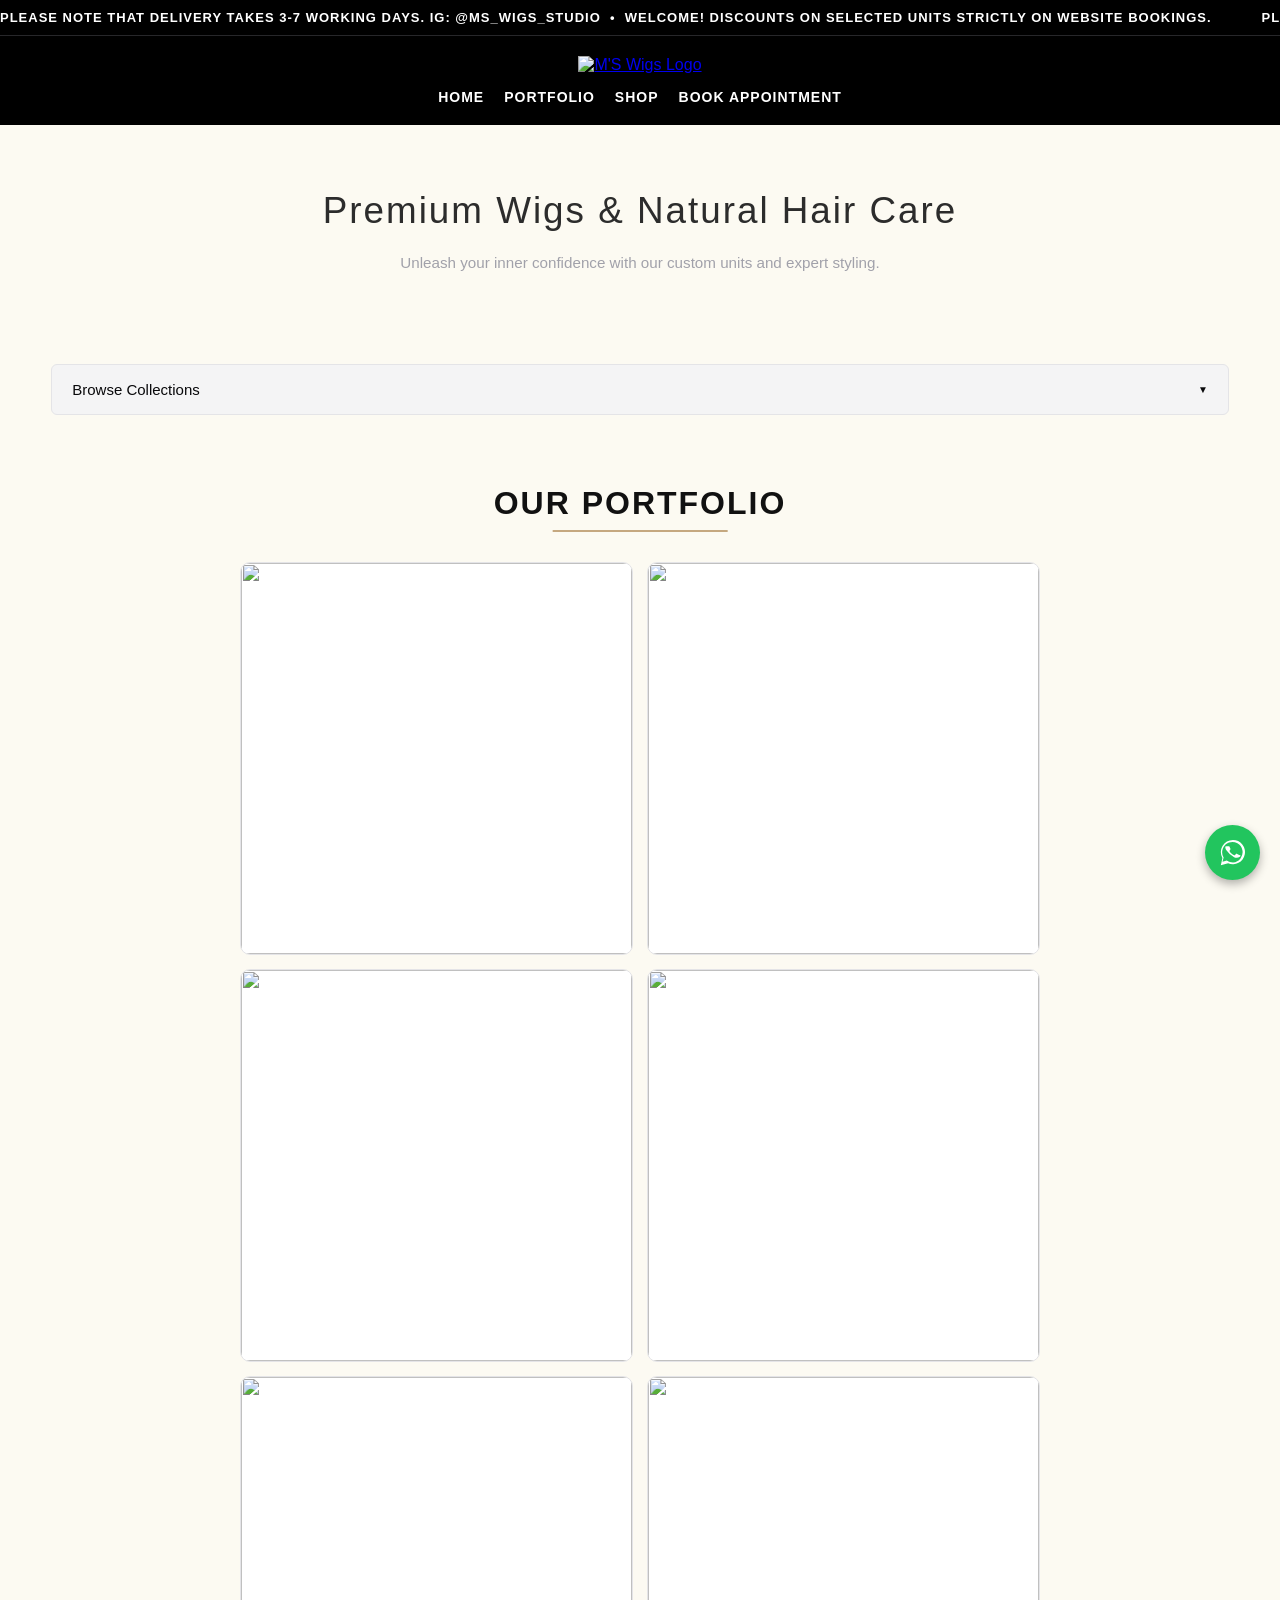
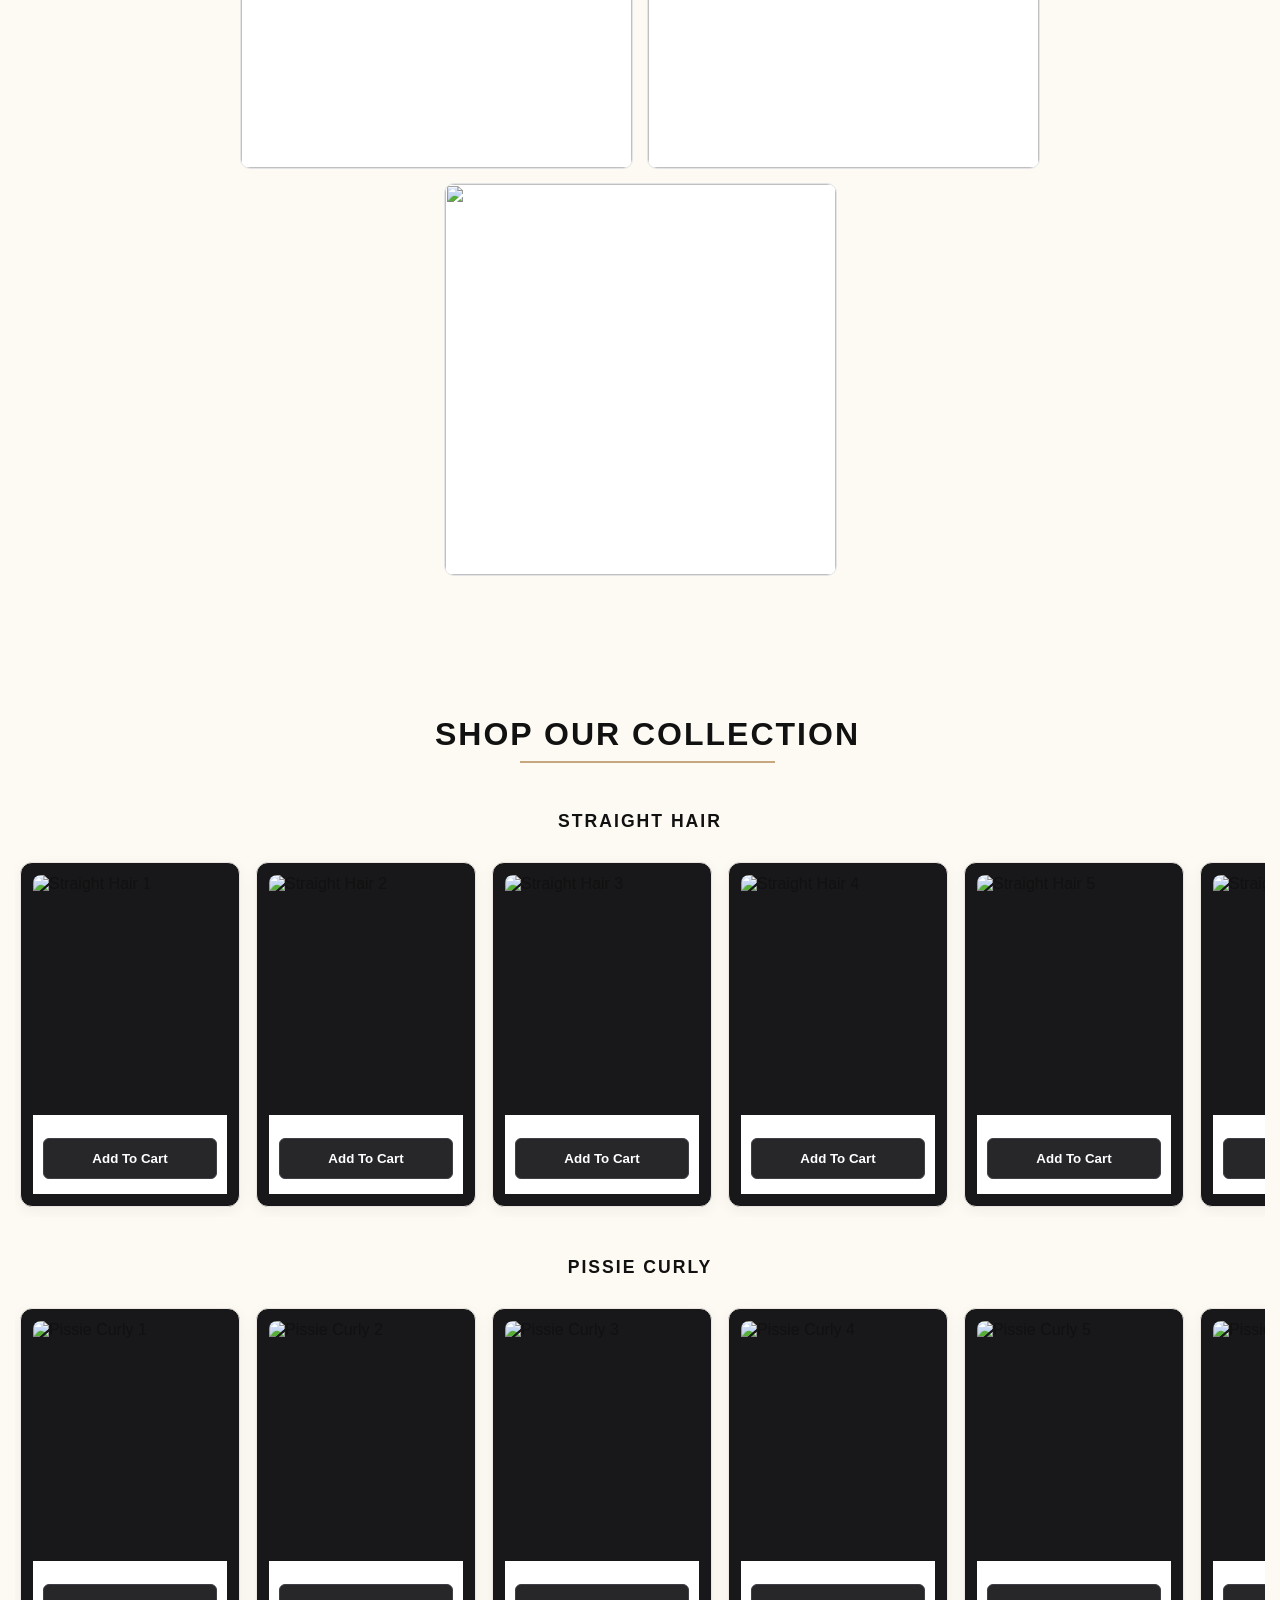
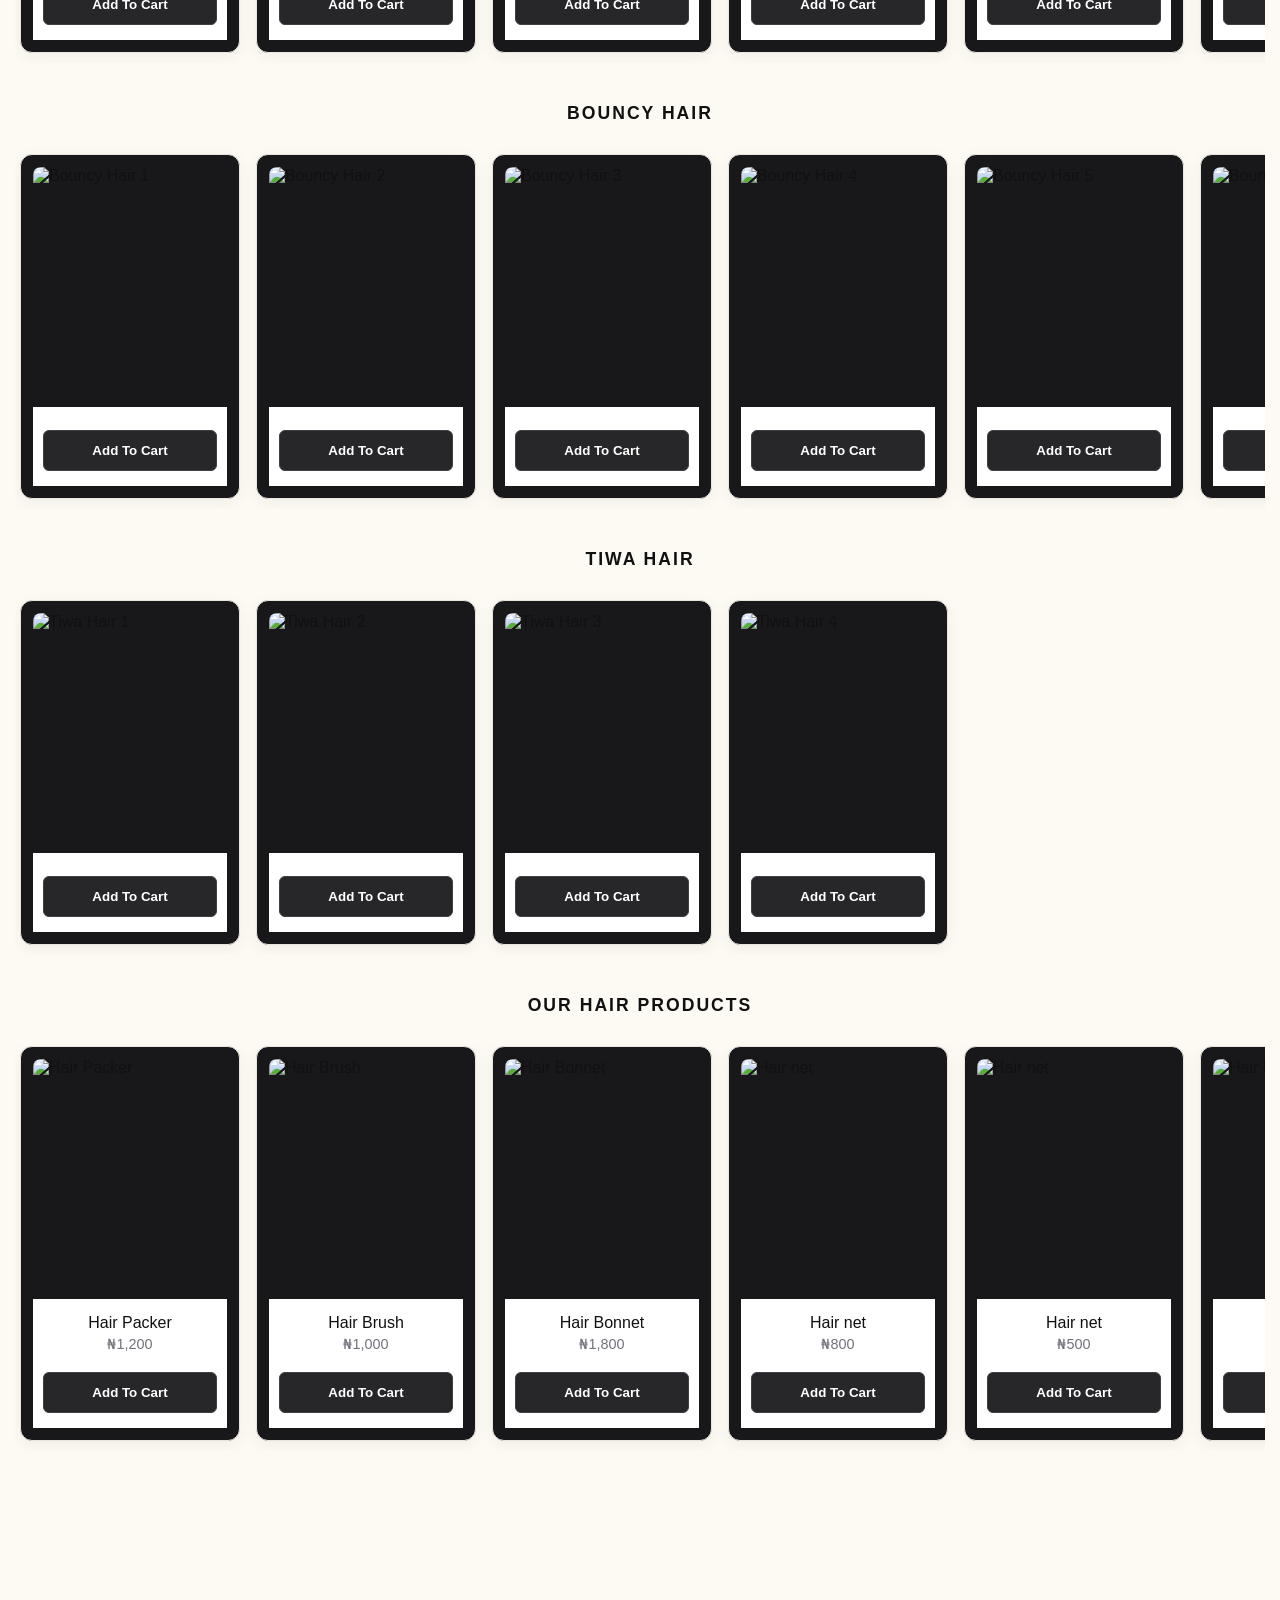
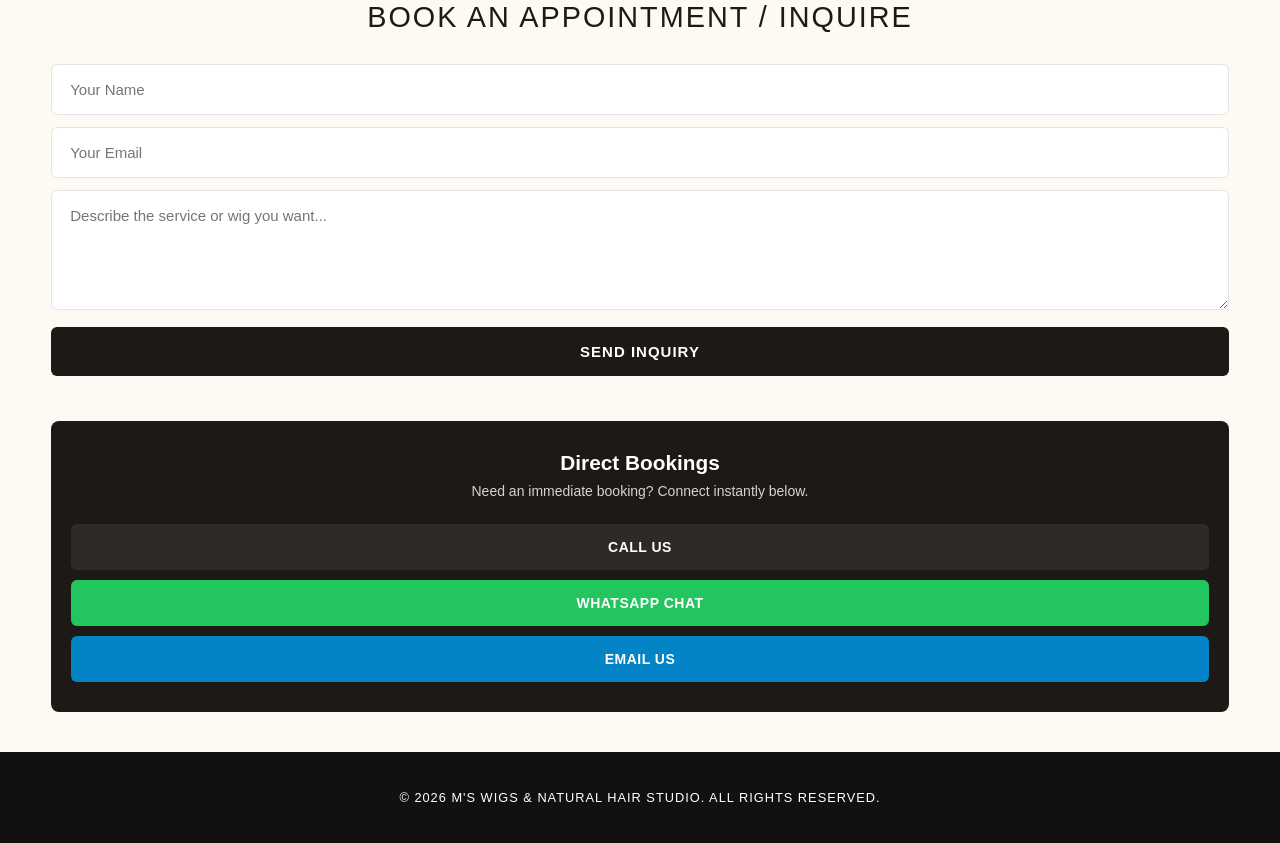
==== commit 48adbbb5: "Center odd final image row layout inside portfolio section" ====
--- a/index.html
+++ b/index.html
@@ -579,15 +579,6 @@
             }
             return rawLink;
         }
-
-        window.openImageViewer = function(imageSrc) {
-            const viewerModal = document.getElementById('imageViewerModal');
-            const viewerTarget = document.getElementById('viewerTargetImage');
-            if(viewerModal && viewerTarget) {
-                viewerTarget.src = imageSrc;
-                viewerModal.style.display = 'flex';
-            }
-        };
 
         window.openImageViewer = function(imageSrc) {
             const viewerModal = document.getElementById('imageViewerModal');
--- a/style.css
+++ b/style.css
@@ -159,6 +159,13 @@
     box-sizing: border-box;
 }
 
+/* Special Centering Rule: Handles odd item at the end of the grid row */
+.gallery-item:nth-child(odd):last-child {
+    grid-column: span 2 !important;
+    justify-self: center !important;
+    width: calc(50% - 7px) !important; /* Perfect math to match regular column sizes exactly */
+}
+
 .gallery-item img {
     width: 100% !important;
     height: 100% !important;
@@ -195,7 +202,7 @@
     border-radius: 4px;
 }
 
-/* --- LUXURIOUS DARK CARD LAYOUTS --- */
+/* --- TIMELY DARK CARD LAYOUTS --- */
 .shop-card {
     background: #18181b !important;
     border-radius: 12px;
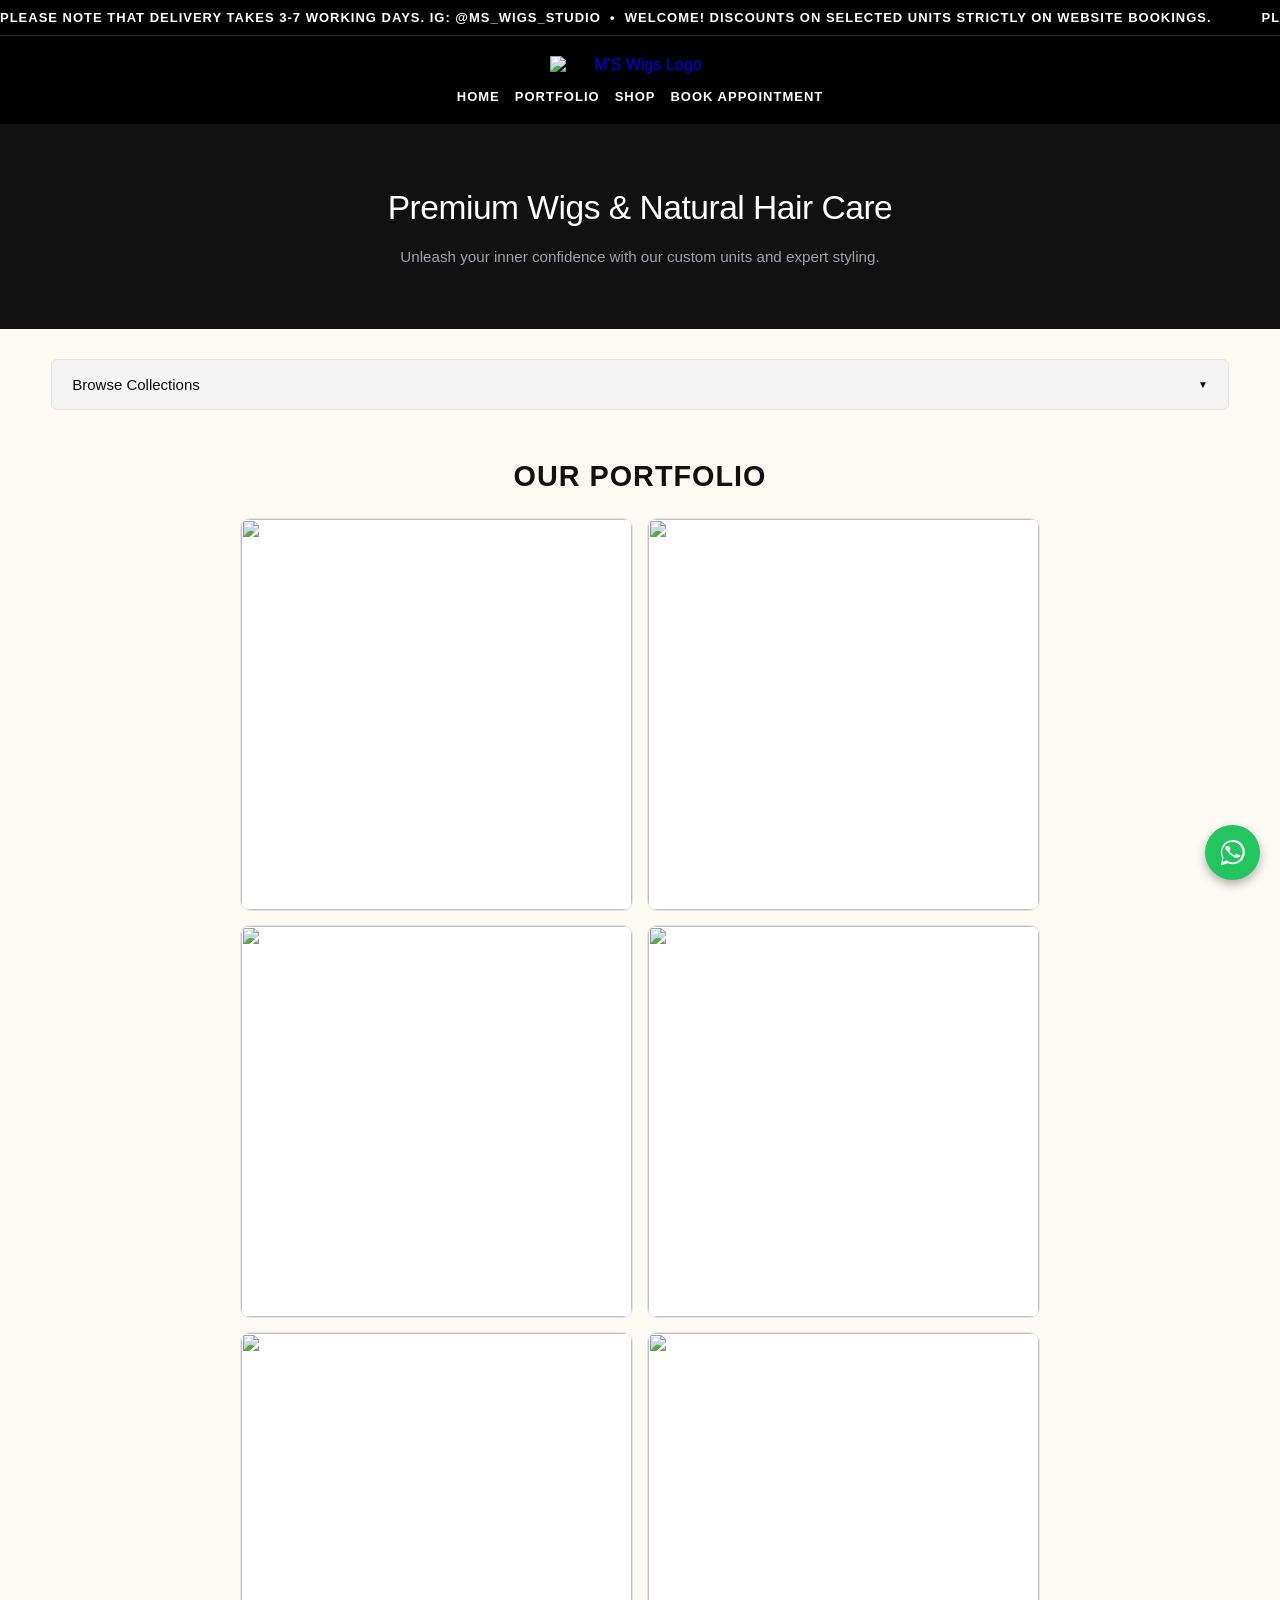
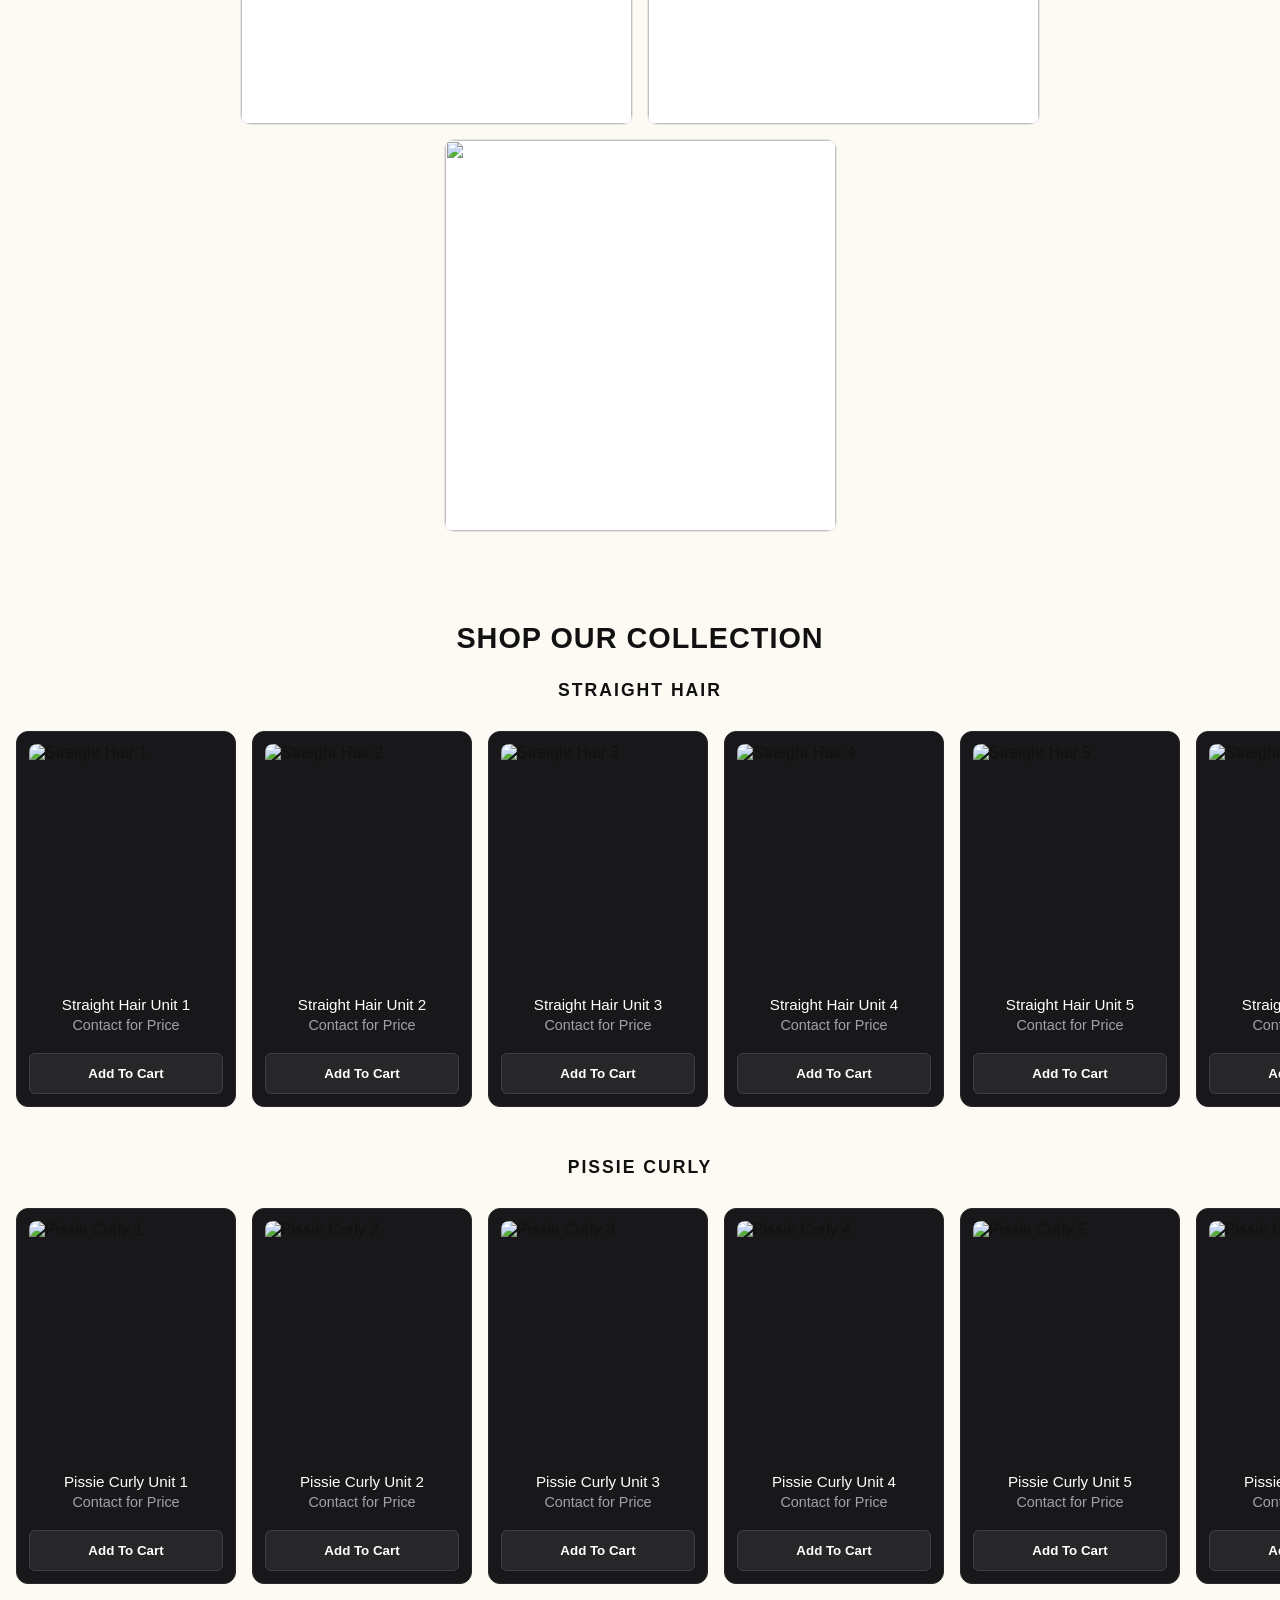
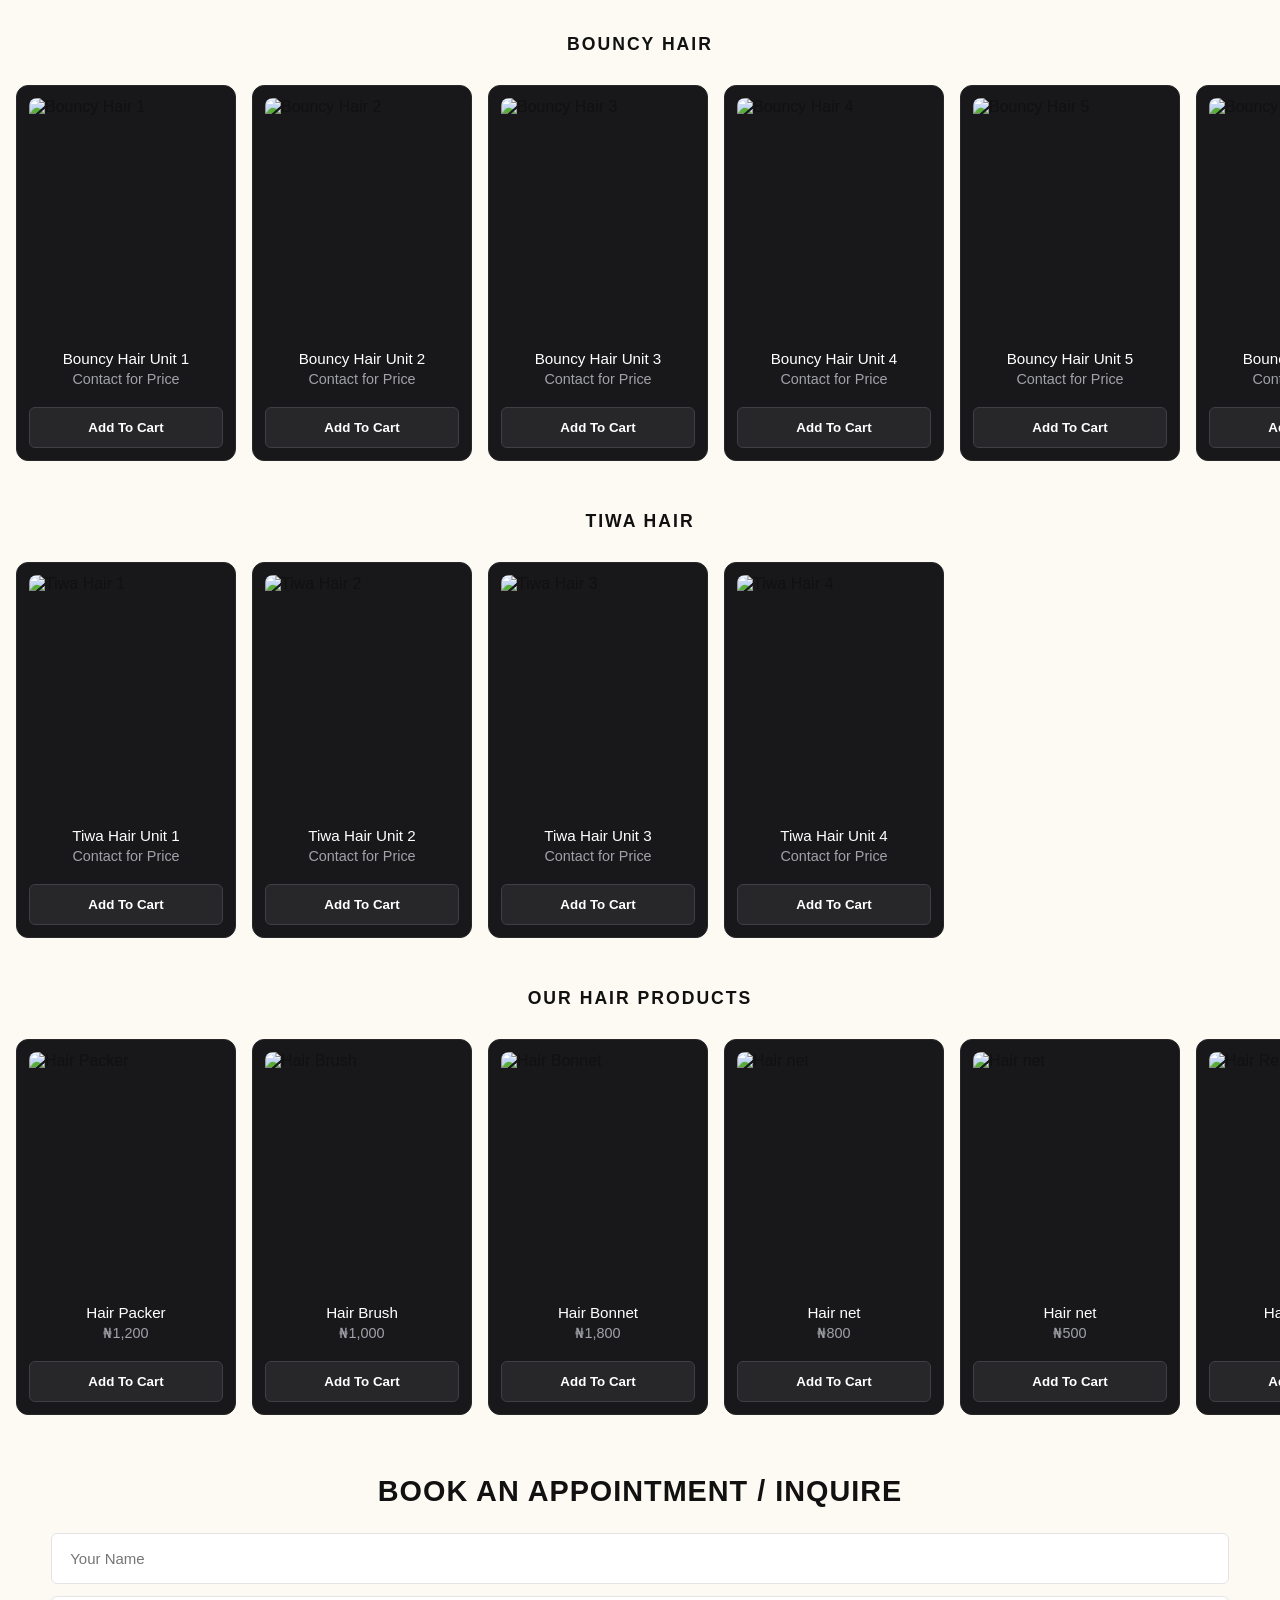
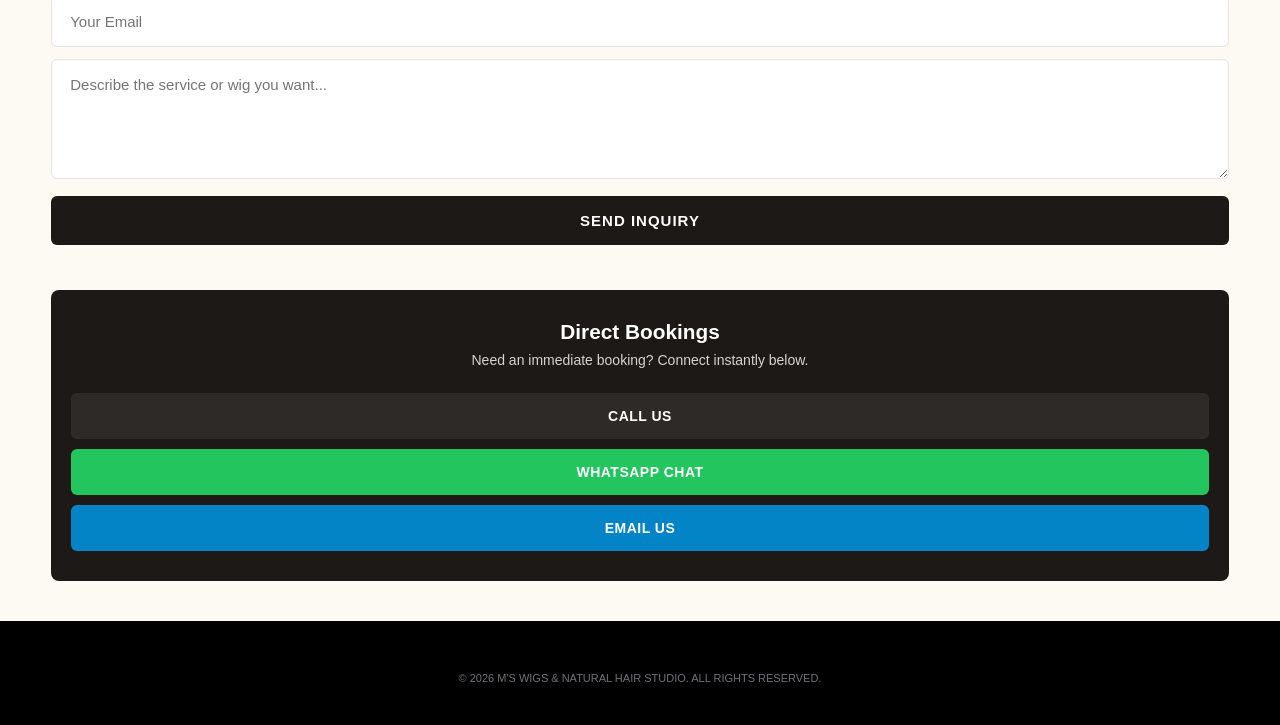
==== commit 026bebda: "Fix mobile view layout clipping and constrain logo image dimensions" ====
--- a/index.html
+++ b/index.html
@@ -5,193 +5,6 @@
     <meta name="viewport" content="width=device-width, initial-scale=1.0">
     <title>M'S Wigs and Natural Hair Studio</title>
     <link rel="stylesheet" href="style.css">
-    <style>
-        /* --- GLOBAL BASE BACKGROUNDS --- */
-        html, body {
-            margin: 0;
-            padding: 0;
-            background-color: #fdfbf7; 
-            color: #111111;
-        }
-
-        /* --- STICKY ANNOUNCEMENT BAR --- */
-        .announcement-bar {
-            background-color: #000000;
-            color: #ffffff;
-            overflow: hidden;
-            position: sticky;
-            top: 0;
-            left: 0;
-            box-sizing: border-box;
-            padding: 10px 0;
-            border-bottom: 1px solid #27272a;
-            z-index: 6000;
-            width: 100%;
-        }
-        .announcement-track {
-            display: flex;
-            width: max-content;
-            animation: marquee 25s linear infinite;
-        }
-        .announcement-text {
-            font-family: -apple-system, BlinkMacSystemFont, "Segoe UI", Roboto, sans-serif;
-            font-size: 13px;
-            font-weight: bold;
-            letter-spacing: 1px;
-            text-transform: uppercase;
-            padding-right: 50px;
-            white-space: nowrap;
-        }
-        @keyframes marquee {
-            0% { transform: translate3d(0, 0, 0); }
-            100% { transform: translate3d(-50%, 0, 0); }
-        }
-
-        /* --- DARK HEADER ZONE --- */
-        header {
-            background-color: #111111; 
-            padding: 20px;
-        }
-        header nav a {
-            color: #ffffff !important;
-        }
-
-        /* --- HERO AREA BACKGROUND --- */
-        .hero {
-            background-color: #111111; 
-            color: #ffffff;
-            padding: 60px 20px;
-            text-align: center;
-        }
-        .hero h2 {
-            color: #ffffff;
-        }
-        .hero-overlay h2 {
-            font-family: 'Times New Roman', Times, serif;
-            font-size: 2.2rem;
-            letter-spacing: 2px;
-        }
-
-        /* --- CONTENT SECTION STRUCTURING --- */
-        #portfolio, #shop, .contact-section {
-            background-color: #fdfbf7; 
-            padding: 40px 15px;
-        }
-
-        #shop h2, #portfolio h2, .contact-section h2 {
-            font-family: 'Times New Roman', Times, serif;
-            font-size: 2rem;
-            letter-spacing: 2px;
-            text-transform: uppercase;
-            color: #111111;
-            text-align: center;
-            margin-top: 20px;
-            margin-bottom: 30px;
-            position: relative;
-            display: inline-block;
-            left: 50%;
-            transform: translateX(-50%);
-        }
-
-        #shop h2::after, #portfolio h2::after {
-            content: '';
-            display: block;
-            width: 60%;
-            height: 2px;
-            background-color: #c5a880; 
-            margin: 8px auto 0 auto;
-        }
-        
-        .shop-group {
-            margin-bottom: 40px;
-        }
-        
-        .group-title {
-            font-family: -apple-system, BlinkMacSystemFont, "Segoe UI", Roboto, sans-serif;
-            font-size: 1.1rem;
-            font-weight: bold;
-            letter-spacing: 2px;
-            color: #111111;
-            text-transform: uppercase;
-            margin-bottom: 20px;
-            text-align: center;
-        }
-
-        /* --- CARDS & INTERIORS --- */
-        .shop-card {
-            background: #ffffff;
-            border-radius: 12px;
-            overflow: hidden;
-            box-shadow: 0 4px 15px rgba(0,0,0,0.05); 
-            border: 1px solid #eae6df;
-        }
-
-        .card-details {
-            padding: 15px 10px;
-            text-align: center;
-            background: #ffffff;
-        }
-        .card-details .product-title {
-            font-family: -apple-system, BlinkMacSystemFont, "Segoe UI", Roboto, sans-serif;
-            font-size: 1rem;
-            color: #111111;
-            font-weight: 500;
-            display: block;
-            margin-bottom: 4px;
-        }
-        .card-details .price {
-            font-family: -apple-system, BlinkMacSystemFont, "Segoe UI", Roboto, sans-serif;
-            font-size: 0.9rem;
-            color: #71717a;
-            display: block;
-            margin-bottom: 12px;
-        }
-        .empty-notice {
-            color: #71717a;
-            font-size: 14px;
-            padding: 15px;
-            font-style: italic;
-        }
-
-        /* --- FLOATING CART BAR --- */
-        .cart-floating-bar {
-            position: fixed; bottom: 20px; left: 50%; transform: translateX(-50%); z-index: 4000;
-            background: #111; border: 1px solid #333; border-radius: 30px;
-            padding: 10px 20px; color: #fff; font-family: sans-serif; width: 90%; max-width: 460px;
-            display: none;
-        }
-        .cart-bar-main { display: flex; align-items: center; justify-content: space-between; cursor: pointer; }
-        .whatsapp-checkout-btn { background: #22c55e; color: #fff; border: none; padding: 8px 16px; font-weight: bold; border-radius: 20px; cursor: pointer; }
-        .cart-items-list { display: none; margin-top: 10px; border-top: 1px solid #333; padding-top: 10px; max-height: 200px; overflow-y: auto; }
-        .cart-items-list.open { display: block; }
-
-        /* --- FLOATING WHATSAPP --- */
-        .floating-whatsapp {
-            position: fixed;
-            bottom: 20px;
-            right: 20px;
-            z-index: 5000;
-            width: 55px;
-            height: 55px;
-            background-color: #22c55e;
-            border-radius: 50%;
-            display: flex;
-            align-items: center;
-            justify-content: center;
-            box-shadow: 0 4px 10px rgba(0, 0, 0, 0.3);
-        }
-        .floating-whatsapp svg { width: 30px; height: 30px; fill: #ffffff; }
-
-        /* --- FOOTER AT BOTTOM --- */
-        footer {
-            background-color: #111111;
-            color: #ffffff;
-            text-align: center;
-            padding: 25px 10px;
-            font-size: 0.8rem;
-            letter-spacing: 1px;
-        }
-    </style>
 </head>
 <body>
 
@@ -258,6 +71,8 @@
                         <img src="https://i.ibb.co/tptrZCm9/IMG-20260706-WA0099-1.jpg" alt="Straight Hair 1">
                     </div>
                     <div class="card-details">
+                        <span class="product-title">Straight Hair Unit 1</span>
+                        <span class="price">Contact for Price</span>
                         <button class="buy-btn" data-id="straight_hair_1" data-name="Straight Hair Unit 1" data-price="Contact for Price">Add To Cart</button>
                     </div>
                 </div>
@@ -266,6 +81,8 @@
                         <img src="https://i.ibb.co/9mNX96Pr/IMG-20260706-WA0113-1.jpg" alt="Straight Hair 2">
                     </div>
                     <div class="card-details">
+                        <span class="product-title">Straight Hair Unit 2</span>
+                        <span class="price">Contact for Price</span>
                         <button class="buy-btn" data-id="straight_hair_2" data-name="Straight Hair Unit 2" data-price="Contact for Price">Add To Cart</button>
                     </div>
                 </div>
@@ -274,6 +91,8 @@
                         <img src="https://i.ibb.co/MDrcV0sX/IMG-20260706-WA0142.jpg" alt="Straight Hair 3">
                     </div>
                     <div class="card-details">
+                        <span class="product-title">Straight Hair Unit 3</span>
+                        <span class="price">Contact for Price</span>
                         <button class="buy-btn" data-id="straight_hair_3" data-name="Straight Hair Unit 3" data-price="Contact for Price">Add To Cart</button>
                     </div>
                 </div>
@@ -282,6 +101,8 @@
                         <img src="https://i.ibb.co/JRvdNhdZ/IMG-20260707-WA0043.jpg" alt="Straight Hair 4">
                     </div>
                     <div class="card-details">
+                        <span class="product-title">Straight Hair Unit 4</span>
+                        <span class="price">Contact for Price</span>
                         <button class="buy-btn" data-id="straight_hair_4" data-name="Straight Hair Unit 4" data-price="Contact for Price">Add To Cart</button>
                     </div>
                 </div>
@@ -290,6 +111,8 @@
                         <img src="https://i.ibb.co/DD2DKjMD/IMG-20260706-WA0135.jpg" alt="Straight Hair 5">
                     </div>
                     <div class="card-details">
+                        <span class="product-title">Straight Hair Unit 5</span>
+                        <span class="price">Contact for Price</span>
                         <button class="buy-btn" data-id="straight_hair_5" data-name="Straight Hair Unit 5" data-price="Contact for Price">Add To Cart</button>
                     </div>
                 </div>
@@ -298,6 +121,8 @@
                         <img src="https://i.ibb.co/dsYQCsxY/WA-1783754779227.jpg" alt="Straight Hair 6">
                     </div>
                     <div class="card-details">
+                        <span class="product-title">Straight Hair Unit 6</span>
+                        <span class="price">Contact for Price</span>
                         <button class="buy-btn" data-id="straight_hair_6" data-name="Straight Hair Unit 6" data-price="Contact for Price">Add To Cart</button>
                     </div>
                 </div>
@@ -312,6 +137,8 @@
                         <img src="https://i.ibb.co/zHxm3chC/IMG-20260708-WA0014.jpg" alt="Pissie Curly 1">
                     </div>
                     <div class="card-details">
+                        <span class="product-title">Pissie Curly Unit 1</span>
+                        <span class="price">Contact for Price</span>
                         <button class="buy-btn" data-id="pissie_curly_1" data-name="Pissie Curly Unit 1" data-price="Contact for Price">Add To Cart</button>
                     </div>
                 </div>
@@ -320,6 +147,8 @@
                         <img src="https://i.ibb.co/7qNfZ20/IMG-20260707-WA0059.jpg" alt="Pissie Curly 2">
                     </div>
                     <div class="card-details">
+                        <span class="product-title">Pissie Curly Unit 2</span>
+                        <span class="price">Contact for Price</span>
                         <button class="buy-btn" data-id="pissie_curly_2" data-name="Pissie Curly Unit 2" data-price="Contact for Price">Add To Cart</button>
                     </div>
                 </div>
@@ -328,6 +157,8 @@
                         <img src="https://i.ibb.co/GQnTwjsL/IMG-20260707-WA0061.jpg" alt="Pissie Curly 3">
                     </div>
                     <div class="card-details">
+                        <span class="product-title">Pissie Curly Unit 3</span>
+                        <span class="price">Contact for Price</span>
                         <button class="buy-btn" data-id="pissie_curly_3" data-name="Pissie Curly Unit 3" data-price="Contact for Price">Add To Cart</button>
                     </div>
                 </div>
@@ -336,6 +167,8 @@
                         <img src="https://i.ibb.co/zVrKWvcn/IMG-20260707-WA0066.jpg" alt="Pissie Curly 4">
                     </div>
                     <div class="card-details">
+                        <span class="product-title">Pissie Curly Unit 4</span>
+                        <span class="price">Contact for Price</span>
                         <button class="buy-btn" data-id="pissie_curly_4" data-name="Pissie Curly Unit 4" data-price="Contact for Price">Add To Cart</button>
                     </div>
                 </div>
@@ -344,6 +177,8 @@
                         <img src="https://i.ibb.co/qSLpt6V/IMG-20260707-WA0063.jpg" alt="Pissie Curly 5">
                     </div>
                     <div class="card-details">
+                        <span class="product-title">Pissie Curly Unit 5</span>
+                        <span class="price">Contact for Price</span>
                         <button class="buy-btn" data-id="pissie_curly_5" data-name="Pissie Curly Unit 5" data-price="Contact for Price">Add To Cart</button>
                     </div>
                 </div>
@@ -352,6 +187,8 @@
                         <img src="https://i.ibb.co/Y7Xmx0F8/IMG-20260707-WA0047.jpg" alt="Pissie Curly 6">
                     </div>
                     <div class="card-details">
+                        <span class="product-title">Pissie Curly Unit 6</span>
+                        <span class="price">Contact for Price</span>
                         <button class="buy-btn" data-id="pissie_curly_6" data-name="Pissie Curly Unit 6" data-price="Contact for Price">Add To Cart</button>
                     </div>
                 </div>
@@ -360,6 +197,8 @@
                         <img src="https://i.ibb.co/vv1cTT91/IMG-20260706-WA0136-1.jpg" alt="Pissie Curly 7">
                     </div>
                     <div class="card-details">
+                        <span class="product-title">Pissie Curly Unit 7</span>
+                        <span class="price">Contact for Price</span>
                         <button class="buy-btn" data-id="pissie_curly_7" data-name="Pissie Curly Unit 7" data-price="Contact for Price">Add To Cart</button>
                     </div>
                 </div>
@@ -368,6 +207,8 @@
                         <img src="https://i.ibb.co/zHxm3chC/IMG-20260708-WA0014.jpg" alt="Pissie Curly 8">
                     </div>
                     <div class="card-details">
+                        <span class="product-title">Pissie Curly Unit 8</span>
+                        <span class="price">Contact for Price</span>
                         <button class="buy-btn" data-id="pissie_curly_8" data-name="Pissie Curly Unit 8" data-price="Contact for Price">Add To Cart</button>
                     </div>
                 </div>
@@ -376,6 +217,8 @@
                         <img src="https://i.ibb.co/Jjjqn2Y2/IMG-20260706-WA0144.jpg" alt="Pissie Curly 9">
                     </div>
                     <div class="card-details">
+                        <span class="product-title">Pissie Curly Unit 9</span>
+                        <span class="price">Contact for Price</span>
                         <button class="buy-btn" data-id="pissie_curly_9" data-name="Pissie Curly Unit 9" data-price="Contact for Price">Add To Cart</button>
                     </div>
                 </div>
@@ -390,6 +233,8 @@
                         <img src="https://i.ibb.co/QvscZVyG/IMG-20260707-WA0046.jpg" alt="Bouncy Hair 1">
                     </div>
                     <div class="card-details">
+                        <span class="product-title">Bouncy Hair Unit 1</span>
+                        <span class="price">Contact for Price</span>
                         <button class="buy-btn" data-id="bouncy_hair_1" data-name="Bouncy Hair Unit 1" data-price="Contact for Price">Add To Cart</button>
                     </div>
                 </div>
@@ -398,6 +243,8 @@
                         <img src="https://i.ibb.co/kg08sqvB/IMG-20260707-WA0069.jpg" alt="Bouncy Hair 2">
                     </div>
                     <div class="card-details">
+                        <span class="product-title">Bouncy Hair Unit 2</span>
+                        <span class="price">Contact for Price</span>
                         <button class="buy-btn" data-id="bouncy_hair_2" data-name="Bouncy Hair Unit 2" data-price="Contact for Price">Add To Cart</button>
                     </div>
                 </div>
@@ -406,6 +253,8 @@
                         <img src="https://i.ibb.co/ZptJ008K/IMG-20260707-WA0070.jpg" alt="Bouncy Hair 3">
                     </div>
                     <div class="card-details">
+                        <span class="product-title">Bouncy Hair Unit 3</span>
+                        <span class="price">Contact for Price</span>
                         <button class="buy-btn" data-id="bouncy_hair_3" data-name="Bouncy Hair Unit 3" data-price="Contact for Price">Add To Cart</button>
                     </div>
                 </div>
@@ -414,6 +263,8 @@
                         <img src="https://i.ibb.co/Y7S6LK7v/IMG-20260707-WA0073.jpg" alt="Bouncy Hair 4">
                     </div>
                     <div class="card-details">
+                        <span class="product-title">Bouncy Hair Unit 4</span>
+                        <span class="price">Contact for Price</span>
                         <button class="buy-btn" data-id="bouncy_hair_4" data-name="Bouncy Hair Unit 4" data-price="Contact for Price">Add To Cart</button>
                     </div>
                 </div>
@@ -422,6 +273,8 @@
                         <img src="https://i.ibb.co/GfQHgnXJ/IMG-20260707-WA0049.jpg" alt="Bouncy Hair 5">
                     </div>
                     <div class="card-details">
+                        <span class="product-title">Bouncy Hair Unit 5</span>
+                        <span class="price">Contact for Price</span>
                         <button class="buy-btn" data-id="bouncy_hair_5" data-name="Bouncy Hair Unit 5" data-price="Contact for Price">Add To Cart</button>
                     </div>
                 </div>
@@ -430,6 +283,8 @@
                         <img src="https://i.ibb.co/gFZFFRbp/IMG-20260707-WA0081.jpg" alt="Bouncy Hair 6">
                     </div>
                     <div class="card-details">
+                        <span class="product-title">Bouncy Hair Unit 6</span>
+                        <span class="price">Contact for Price</span>
                         <button class="buy-btn" data-id="bouncy_hair_6" data-name="Bouncy Hair Unit 6" data-price="Contact for Price">Add To Cart</button>
                     </div>
                 </div>
@@ -438,6 +293,8 @@
                         <img src="https://i.ibb.co/mYGSLRR/IMG-20260707-WA0052.jpg" alt="Bouncy Hair 7">
                     </div>
                     <div class="card-details">
+                        <span class="product-title">Bouncy Hair Unit 7</span>
+                        <span class="price">Contact for Price</span>
                         <button class="buy-btn" data-id="bouncy_hair_7" data-name="Bouncy Hair Unit 7" data-price="Contact for Price">Add To Cart</button>
                     </div>
                 </div>
@@ -446,6 +303,8 @@
                         <img src="https://i.ibb.co/tpCWY7VD/IMG-20260707-WA0082.jpg" alt="Bouncy Hair 8">
                     </div>
                     <div class="card-details">
+                        <span class="product-title">Bouncy Hair Unit 8</span>
+                        <span class="price">Contact for Price</span>
                         <button class="buy-btn" data-id="bouncy_hair_8" data-name="Bouncy Hair Unit 8" data-price="Contact for Price">Add To Cart</button>
                     </div>
                 </div>
@@ -454,6 +313,8 @@
                         <img src="https://i.ibb.co/xSB8PtRm/IMG-20260707-WA0083.jpg" alt="Bouncy Hair 9">
                     </div>
                     <div class="card-details">
+                        <span class="product-title">Bouncy Hair Unit 9</span>
+                        <span class="price">Contact for Price</span>
                         <button class="buy-btn" data-id="bouncy_hair_9" data-name="Bouncy Hair Unit 9" data-price="Contact for Price">Add To Cart</button>
                     </div>
                 </div>
@@ -462,6 +323,8 @@
                         <img src="https://i.ibb.co/1fXTKr1X/IMG-20260706-WA0059.jpg" alt="Bouncy Hair 10">
                     </div>
                     <div class="card-details">
+                        <span class="product-title">Bouncy Hair Unit 10</span>
+                        <span class="price">Contact for Price</span>
                         <button class="buy-btn" data-id="bouncy_hair_10" data-name="Bouncy Hair Unit 10" data-price="Contact for Price">Add To Cart</button>
                     </div>
                 </div>
@@ -476,6 +339,8 @@
                         <img src="https://i.ibb.co/k2YbwynW/IMG-20260706-WA0139-1.jpg" alt="Tiwa Hair 1">
                     </div>
                     <div class="card-details">
+                        <span class="product-title">Tiwa Hair Unit 1</span>
+                        <span class="price">Contact for Price</span>
                         <button class="buy-btn" data-id="tiwa_hair_1" data-name="Tiwa Hair Unit 1" data-price="Contact for Price">Add To Cart</button>
                     </div>
                 </div>
@@ -484,6 +349,8 @@
                         <img src="https://i.ibb.co/KxHBwNR1/IMG-20260707-WA0051.jpg" alt="Tiwa Hair 2">
                     </div>
                     <div class="card-details">
+                        <span class="product-title">Tiwa Hair Unit 2</span>
+                        <span class="price">Contact for Price</span>
                         <button class="buy-btn" data-id="tiwa_hair_2" data-name="Tiwa Hair Unit 2" data-price="Contact for Price">Add To Cart</button>
                     </div>
                 </div>
@@ -492,6 +359,8 @@
                         <img src="https://i.ibb.co/GQvFYbrJ/IMG-20260708-WA0039.jpg" alt="Tiwa Hair 3">
                     </div>
                     <div class="card-details">
+                        <span class="product-title">Tiwa Hair Unit 3</span>
+                        <span class="price">Contact for Price</span>
                         <button class="buy-btn" data-id="tiwa_hair_3" data-name="Tiwa Hair Unit 3" data-price="Contact for Price">Add To Cart</button>
                     </div>
                 </div>
@@ -500,13 +369,18 @@
                         <img src="https://i.ibb.co/8DYVdvmz/IMG-20260706-WA0150-1.jpg" alt="Tiwa Hair 4">
                     </div>
                     <div class="card-details">
+                        <span class="product-title">Tiwa Hair Unit 4</span>
+                        <span class="price">Contact for Price</span>
                         <button class="buy-btn" data-id="tiwa_hair_4" data-name="Tiwa Hair Unit 4" data-price="Contact for Price">Add To Cart</button>
                     </div>
                 </div>
             </div>
         </div>
         
-        <div class="shop-group" id="our-products-section"><h3 class="group-title">OUR HAIR PRODUCTS</h3><div class="shop-grid" id="our-products-grid"></div></div>
+        <div class="shop-group" id="our-products-section">
+            <h3 class="group-title">OUR HAIR PRODUCTS</h3>
+            <div class="shop-grid" id="our-products-grid"></div>
+        </div>
     </section>
 
     <div id="imageViewerModal" class="image-viewer-modal" onclick="closeImageViewer()">
--- a/style.css
+++ b/style.css
@@ -5,11 +5,50 @@
     padding: 0;
     font-family: -apple-system, BlinkMacSystemFont, "Segoe UI", Roboto, sans-serif;
     color: #111111;
+    overflow-x: hidden; /* Prevents unwanted side-scrolling */
+    width: 100%;
 }
 
 /* Ensure all primary layout containers adopt the exact light-cream tone */
 main, section, #portfolio, #shop, .contact-section {
     background-color: #fcfaf2 !important;
+    box-sizing: border-box;
+}
+
+/* --- STICKY ANNOUNCEMENT BAR --- */
+.announcement-bar {
+    background-color: #000000 !important;
+    color: #ffffff !important;
+    overflow: hidden;
+    position: sticky;
+    top: 0;
+    left: 0;
+    box-sizing: border-box;
+    padding: 10px 0;
+    border-bottom: 1px solid #27272a;
+    z-index: 6000;
+    width: 100%;
+}
+
+.announcement-track {
+    display: flex;
+    width: max-content;
+    animation: marquee 25s linear infinite;
+}
+
+.announcement-text {
+    font-family: -apple-system, BlinkMacSystemFont, "Segoe UI", Roboto, sans-serif;
+    font-size: 13px;
+    font-weight: bold;
+    letter-spacing: 1px;
+    text-transform: uppercase;
+    padding-right: 50px;
+    white-space: nowrap;
+}
+
+@keyframes marquee {
+    0% { transform: translate3d(0, 0, 0); }
+    100% { transform: translate3d(-50%, 0, 0); }
 }
 
 /* --- THE BLACK MAIN HEADER --- */
@@ -18,12 +57,28 @@
     padding: 20px 10px !important;
     text-align: center;
     border-bottom: none !important;
+    width: 100%;
+    box-sizing: border-box;
+}
+
+/* Responsive Logo Containment Fix */
+.logo-container {
+    max-width: 100%;
+    margin: 0 auto;
+}
+
+.site-logo {
+    max-width: 180px !important; /* Prevents the image from breaking the layout */
+    width: 100%;
+    height: auto;
+    display: inline-block;
 }
 
 header nav {
     display: flex;
     justify-content: center;
-    gap: 20px;
+    flex-wrap: wrap; /* Allows menu links to wrap nicely on small screens */
+    gap: 15px;
     margin-top: 15px;
 }
 
@@ -31,33 +86,34 @@
     color: #ffffff !important;
     text-decoration: none;
     font-weight: 600;
-    font-size: 14px;
+    font-size: 13px;
     text-transform: uppercase;
     letter-spacing: 1px;
 }
 
 /* --- HERO LAYOUT --- */
 .hero {
-    background-color: #fcfaf2 !important; /* Forces solid clean cream */
-    background-image: none !important;    /* Guaranteed no photo leaks */
-    padding: 60px 20px !important;       /* Balanced vertical spacing */
+    background-color: #111111 !important; /* Clean dark tone matching your black header style */
+    padding: 60px 20px !important;       
     display: flex;
     align-items: center;
     justify-content: center;
     text-align: center;
     border: none !important;
+    width: 100%;
+    box-sizing: border-box;
 }
 
 .hero-overlay {
-    background: transparent !important;   /* Wipes any dark gray background boxes */
+    background: transparent !important;   
     max-width: 800px;
     margin: 0 auto;
 }
 
 .hero-overlay h2 {
-    color: #2c2c2c !important;            /* Clean dark charcoal soft-black tone */
+    color: #ffffff !important;            
     font-family: -apple-system, BlinkMacSystemFont, "Segoe UI", Roboto, sans-serif !important;
-    font-size: 2.3rem !important;         /* Matches screenshot thickness and size */
+    font-size: 2.1rem !important;         
     font-weight: 500 !important;
     line-height: 1.4 !important;
     margin: 0;
@@ -67,18 +123,18 @@
 /* --- BROWSE COLLECTIONS DROPDOWN STYLING --- */
 .browse-dropdown-container {
     width: 100%;
-    max-width: 92%; /* Gives it that nice balanced padding from the screen edges */
-    margin: 30px auto 10px auto !important; /* Perfect spacing between hero and sections */
+    max-width: 92%; 
+    margin: 30px auto 10px auto !important; 
     box-sizing: border-box;
 }
 
 .dropdown-trigger {
     width: 100% !important;
-    background-color: #f4f4f5 !important; /* The precise light-gray shade from your image */
-    color: #09090b !important; /* Clear black text */
-    border: 1px solid #e4e4e7 !important; /* Subtle thin border */
-    border-radius: 6px !important; /* Slightly rounded edges */
-    padding: 16px 20px !important; /* Generous inside spacing */
+    background-color: #f4f4f5 !important; 
+    color: #09090b !important; 
+    border: 1px solid #e4e4e7 !important; 
+    border-radius: 6px !important; 
+    padding: 16px 20px !important; 
     font-size: 15px !important;
     font-weight: 500 !important;
     display: flex !important;
@@ -89,12 +145,11 @@
 }
 
 .dropdown-icon {
-    font-size: 10px !important; /* Small clean down arrow */
+    font-size: 10px !important; 
     color: #09090b !important;
     transition: transform 0.2s ease;
 }
 
-/* Dropdown Content Link Box */
 .dropdown-content {
     display: none;
     background: #ffffff !important;
@@ -126,61 +181,68 @@
 }
 
 /* --- 2-COLUMN GRID PORTFOLIO LAYOUT --- */
-#portfolio h2 {
+#portfolio h2, #shop h2, .contact-section h2 {
     font-family: -apple-system, BlinkMacSystemFont, "Segoe UI", Roboto, sans-serif !important;
-    font-size: 1.8rem;
-    font-weight: 600;
-    color: #111111;
+    font-size: 1.8rem !important;
+    font-weight: 600 !important;
+    color: #111111 !important;
     text-transform: uppercase;
     letter-spacing: 1px;
     text-align: center;
-    margin-top: 50px;
-    margin-bottom: 25px;
+    margin-top: 50px !important;
+    margin-bottom: 25px !important;
 }
 
 .gallery {
     display: grid !important;
-    grid-template-columns: repeat(2, 1fr) !important; /* Creates exactly two columns side-by-side */
-    gap: 14px !important; /* Elegant modern layout spacing */
+    grid-template-columns: repeat(2, 1fr) !important; 
+    gap: 14px !important; 
     padding: 0 16px 40px 16px !important;
     max-width: 800px;
     margin: 0 auto;
-    overflow-x: hidden !important; /* Removes horizontal sliding completely */
+    overflow-x: hidden !important; 
 }
 
 .gallery-item {
     width: 100% !important;
     height: auto !important;
-    aspect-ratio: 1 / 1 !important; /* Keeps the container a perfect clean square */
+    aspect-ratio: 1 / 1 !important; 
     background: #ffffff;
-    border: 1px solid #e4e4e7 !important; /* Thin framing border from the image */
-    border-radius: 10px !important; /* Smooth soft corners */
+    border: 1px solid #e4e4e7 !important; 
+    border-radius: 10px !important; 
     overflow: hidden;
     box-sizing: border-box;
 }
 
-/* Special Centering Rule: Handles odd item at the end of the grid row */
+/* Centering layout rule for odd final item row layout */
 .gallery-item:nth-child(odd):last-child {
     grid-column: span 2 !important;
     justify-self: center !important;
-    width: calc(50% - 7px) !important; /* Perfect math to match regular column sizes exactly */
+    width: calc(50% - 7px) !important; 
 }
 
 .gallery-item img {
     width: 100% !important;
     height: 100% !important;
-    object-fit: cover !important; /* Fills image area tightly and cleanly */
+    object-fit: cover !important; 
     display: block;
 }
 
 /* --- HORIZONTAL COLLECTIONS GRIDS --- */
-#shop h2 {
-    font-family: -apple-system, BlinkMacSystemFont, "Segoe UI", Roboto, sans-serif !important;
-    font-size: 1.6rem;
-    font-weight: 600;
+.shop-group {
+    margin-bottom: 40px;
+    width: 100%;
+}
+
+.group-title {
+    font-family: -apple-system, BlinkMacSystemFont, "Segoe UI", Roboto, sans-serif;
+    font-size: 1.1rem;
+    font-weight: bold;
+    letter-spacing: 2px;
     color: #111111;
-    margin-top: 40px;
-    padding-left: 15px;
+    text-transform: uppercase;
+    margin-bottom: 20px;
+    text-align: center;
 }
 
 .shop-grid {
@@ -189,9 +251,11 @@
     flex-wrap: nowrap;
     gap: 16px;
     overflow-x: auto;
-    padding: 10px 5px;
+    padding: 10px 16px;
     scroll-behavior: smooth;
     -webkit-overflow-scrolling: touch;
+    box-sizing: border-box;
+    width: 100%;
 }
 
 .shop-grid::-webkit-scrollbar {
@@ -202,7 +266,7 @@
     border-radius: 4px;
 }
 
-/* --- TIMELY DARK CARD LAYOUTS --- */
+/* --- LUXURIOUS DARK CARD LAYOUTS --- */
 .shop-card {
     background: #18181b !important;
     border-radius: 12px;
@@ -213,6 +277,7 @@
     flex-shrink: 0;
     display: flex;
     flex-direction: column;
+    border: 1px solid #27272a !important;
 }
 
 .card-img-wrapper {
@@ -226,6 +291,28 @@
     width: 100%;
     height: 100%;
     object-fit: cover;
+}
+
+.card-details {
+    padding: 12px 0 0 0;
+    text-align: center;
+}
+
+.card-details .product-title {
+    font-family: -apple-system, BlinkMacSystemFont, "Segoe UI", Roboto, sans-serif;
+    font-size: 0.95rem;
+    color: #ffffff;
+    font-weight: 500;
+    display: block;
+    margin-bottom: 4px;
+}
+
+.card-details .price {
+    font-family: -apple-system, BlinkMacSystemFont, "Segoe UI", Roboto, sans-serif;
+    font-size: 0.9rem;
+    color: #a1a1aa;
+    display: block;
+    margin-bottom: 12px;
 }
 
 .buy-btn {
@@ -240,7 +327,86 @@
     margin-top: 8px;
 }
 
-/* --- SAFE FIX FOR BROKEN EXPANDED VIEW TEXT --- */
+.empty-notice {
+    color: #71717a;
+    font-size: 14px;
+    padding: 15px;
+    font-style: italic;
+    text-align: center;
+    width: 100%;
+}
+
+/* --- FLOATING CART & CHAT STYLING --- */
+.cart-floating-bar {
+    position: fixed; 
+    bottom: 20px; 
+    left: 50%; 
+    transform: translateX(-50%); 
+    z-index: 4000;
+    background: #111111; 
+    border: 1px solid #333333; 
+    border-radius: 30px;
+    padding: 10px 20px; 
+    color: #ffffff; 
+    font-family: sans-serif; 
+    width: 90%; 
+    max-width: 460px;
+    display: none;
+    box-sizing: border-box;
+}
+
+.cart-bar-main { 
+    display: flex; 
+    align-items: center; 
+    justify-content: space-between; 
+    cursor: pointer; 
+}
+
+.whatsapp-checkout-btn { 
+    background: #22c55e; 
+    color: #ffffff; 
+    border: none; 
+    padding: 8px 16px; 
+    font-weight: bold; 
+    border-radius: 20px; 
+    cursor: pointer; 
+}
+
+.cart-items-list { 
+    display: none; 
+    margin-top: 10px; 
+    border-top: 1px solid #333333; 
+    padding-top: 10px; 
+    max-height: 200px; 
+    overflow-y: auto; 
+}
+
+.cart-items-list.open { 
+    display: block; 
+}
+
+.floating-whatsapp {
+    position: fixed;
+    bottom: 20px;
+    right: 20px;
+    z-index: 5000;
+    width: 55px;
+    height: 55px;
+    background-color: #22c55e;
+    border-radius: 50%;
+    display: flex;
+    align-items: center;
+    justify-content: center;
+    box-shadow: 0 4px 10px rgba(0, 0, 0, 0.3);
+}
+
+.floating-whatsapp svg { 
+    width: 30px; 
+    height: 30px; 
+    fill: #ffffff; 
+}
+
+/* --- IMAGE VIEWER MODAL --- */
 .image-viewer-modal {
     display: none;
     position: fixed;
@@ -268,17 +434,6 @@
     margin: 50px auto 20px auto !important;
     padding: 0 !important;
     box-sizing: border-box;
-}
-
-.contact-section h2 {
-    font-family: -apple-system, BlinkMacSystemFont, "Segoe UI", Roboto, sans-serif !important;
-    font-size: 1.8rem !important;
-    font-weight: 500 !important;
-    color: #1c1917 !important;
-    text-transform: uppercase;
-    letter-spacing: 1px;
-    text-align: center;
-    margin-bottom: 30px !important;
 }
 
 .contact-section form {
@@ -390,4 +545,6 @@
     color: #71717a;
     background: #000000;
     margin-top: 40px;
-}
+    width: 100%;
+    box-sizing: border-box;
+}
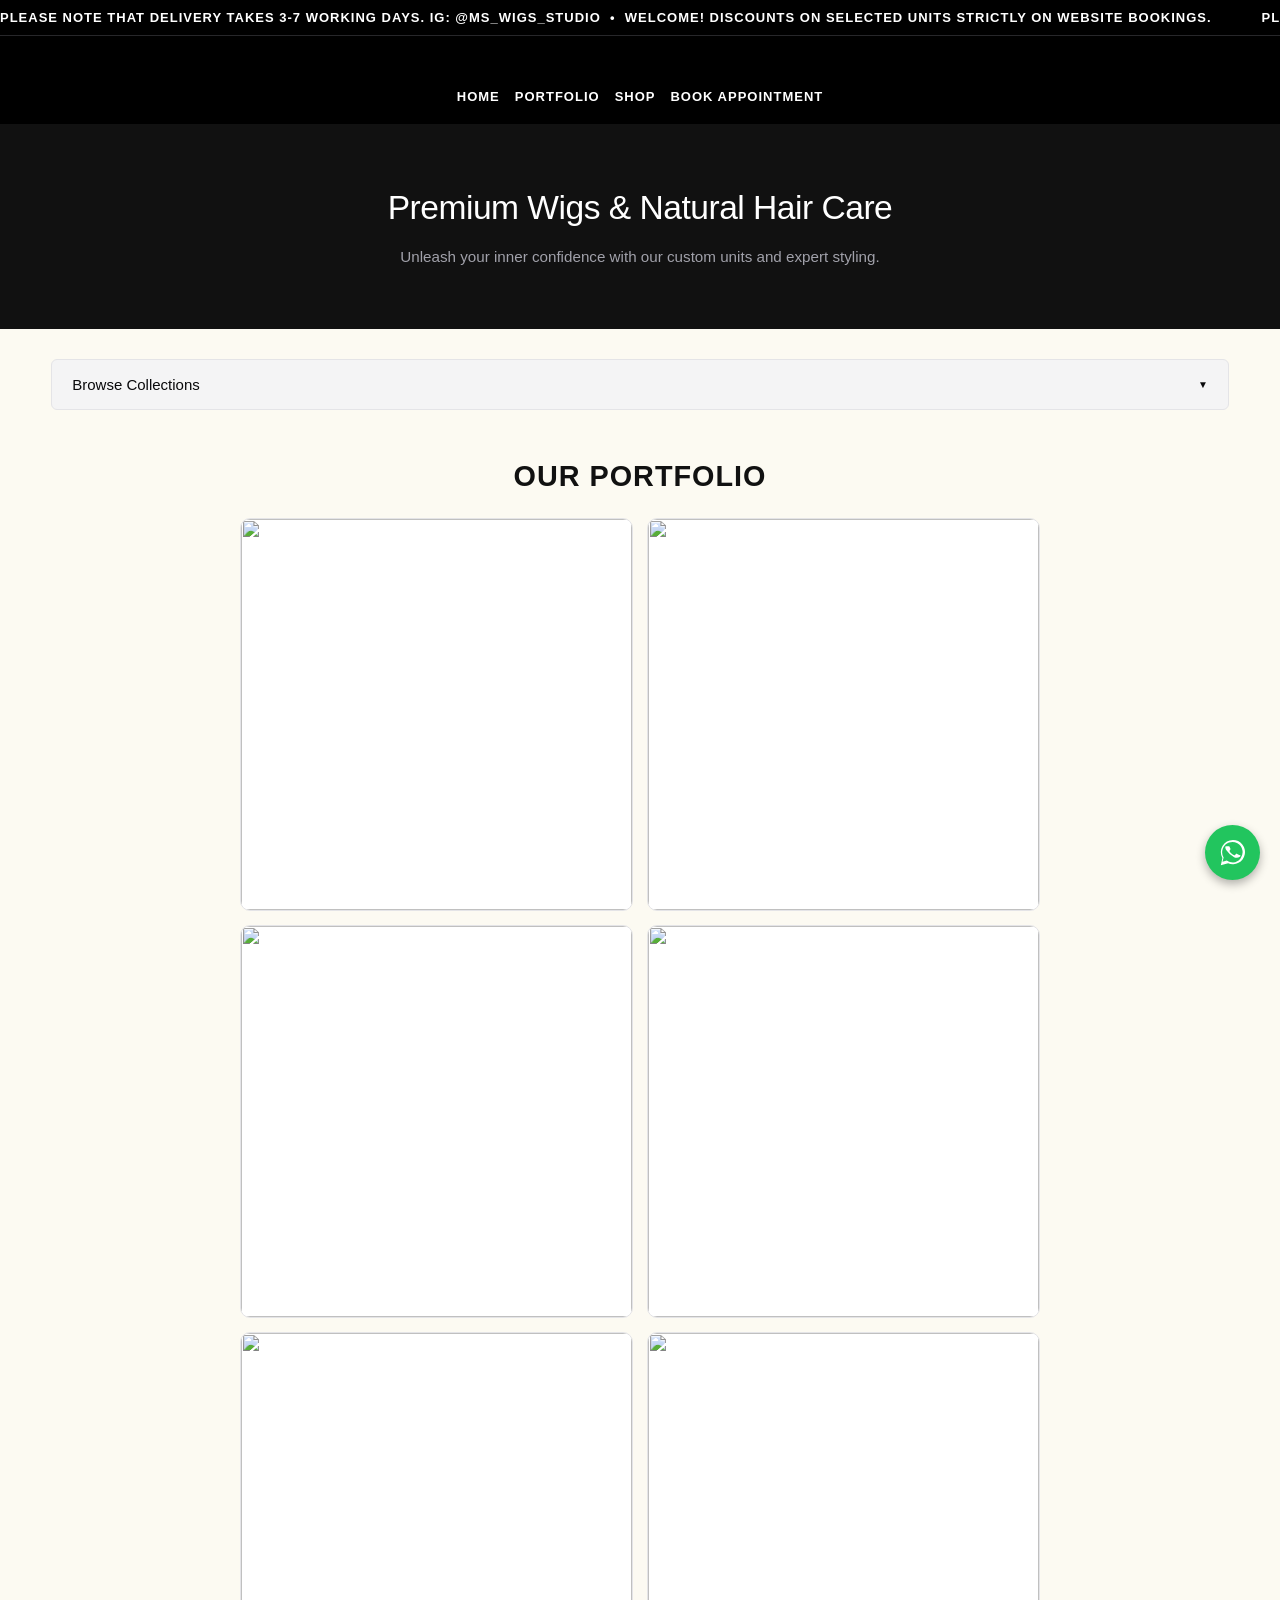
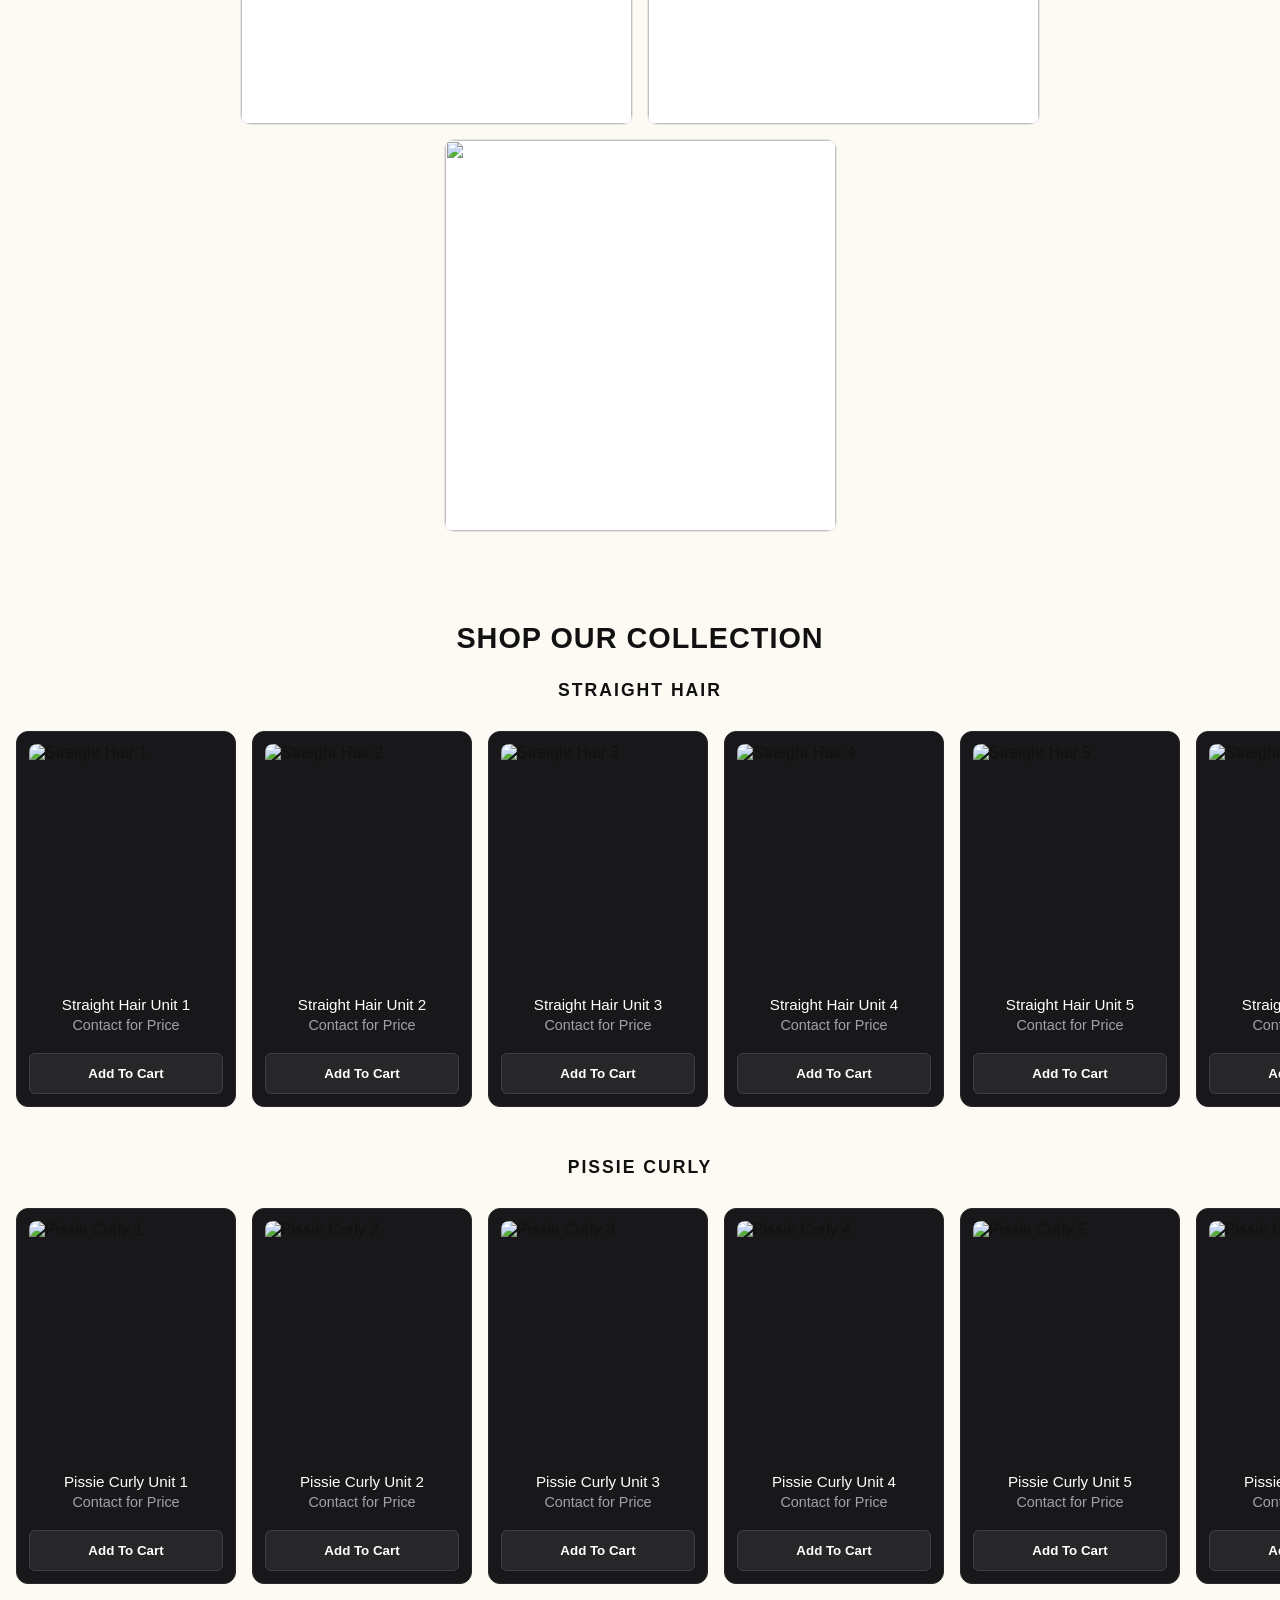
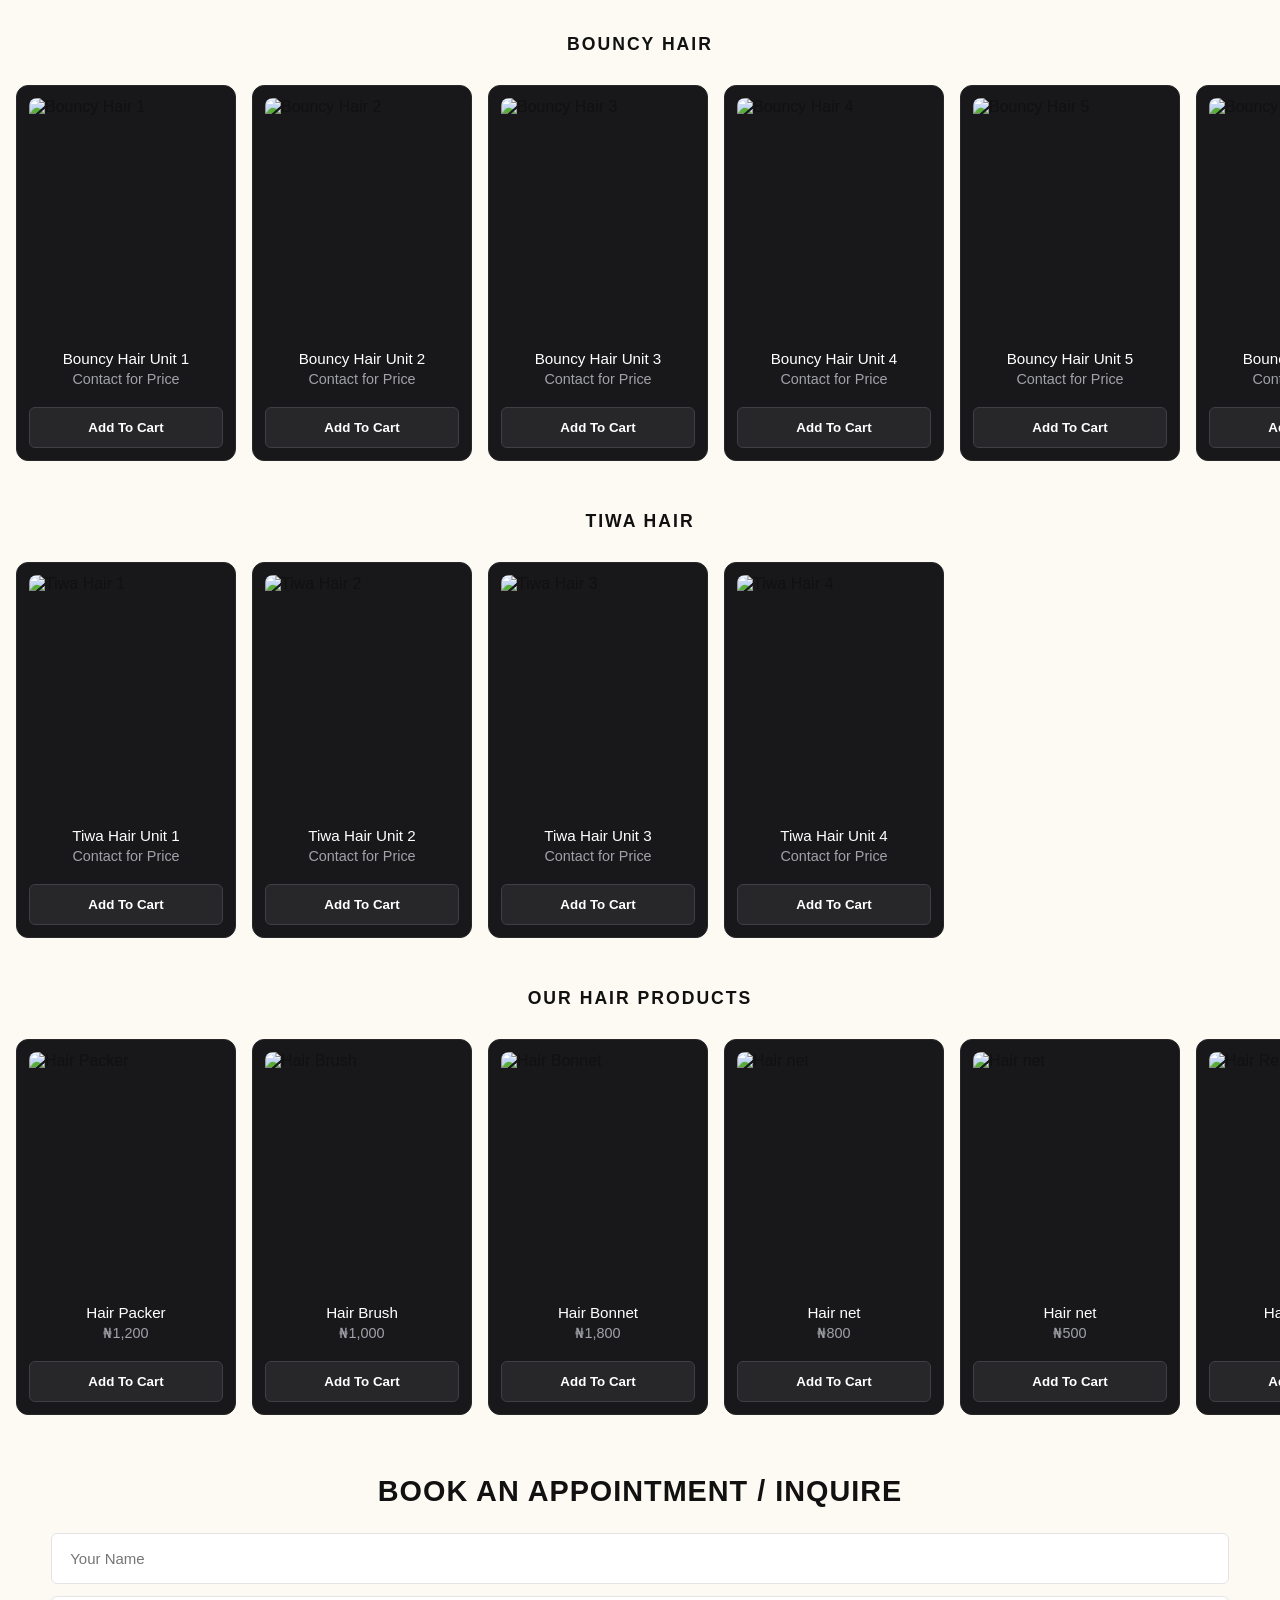
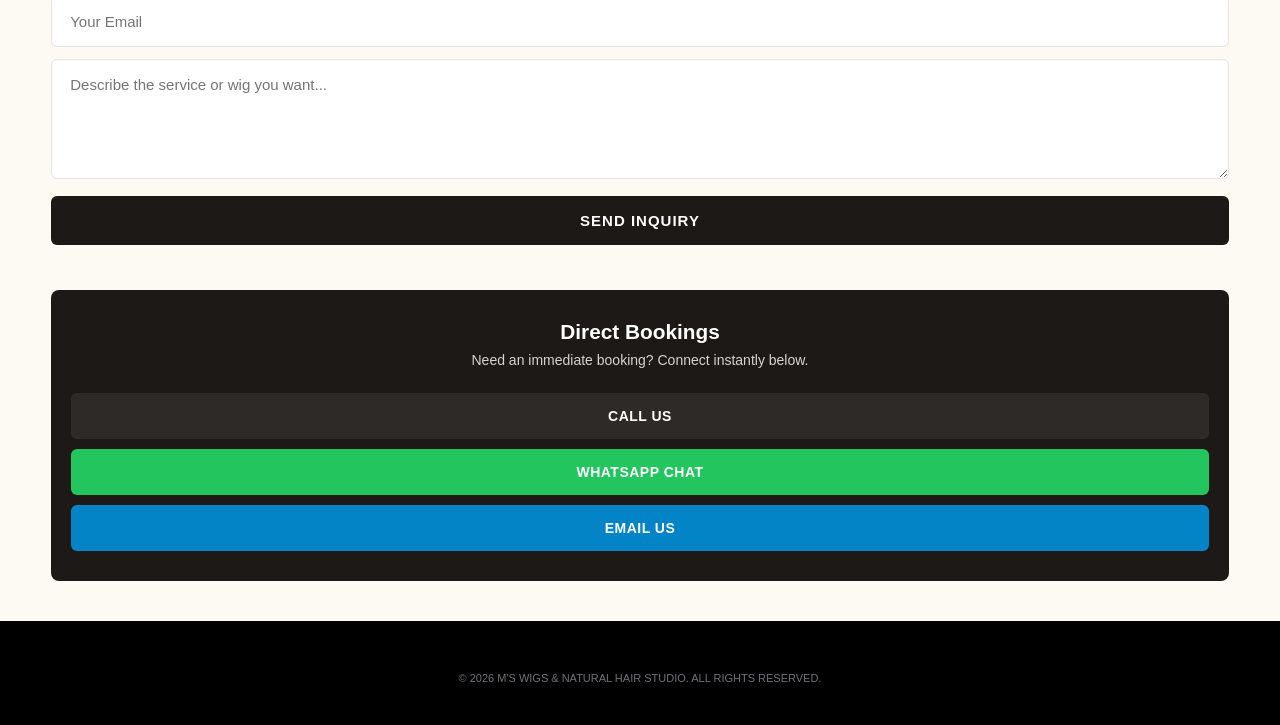
==== commit 604b3ec0: "Replace header brand asset with transparent version and lock alignment bounds" ====
--- a/index.html
+++ b/index.html
@@ -17,7 +17,7 @@
 
     <header>
         <div class="logo-container">
-            <a href="#home"><img src="https://i.ibb.co/4ZXDHZJz/176106-removebg-preview.png" alt="M'S Wigs Logo" class="site-logo"></a>
+            <a href="#home"><img src="https://i.ibb.co/bRPpWw9G/183029.png" alt="M'S Wigs Logo" class="site-logo"></a>
         </div>
         <nav>
             <a href="#home">Home</a>
--- a/style.css
+++ b/style.css
@@ -68,10 +68,12 @@
 }
 
 .site-logo {
-    max-width: 180px !important; /* Prevents the image from breaking the layout */
+    max-width: 180px !important; /* Dynamic mobile size safety bounds */
     width: 100%;
     height: auto;
     display: inline-block;
+    mix-blend-mode: multiply; /* Drops white backgrounds seamlessly onto black backgrounds */
+    filter: invert(1) brightness(2); /* Transforms dark elements to premium luminous gold/white */
 }
 
 header nav {
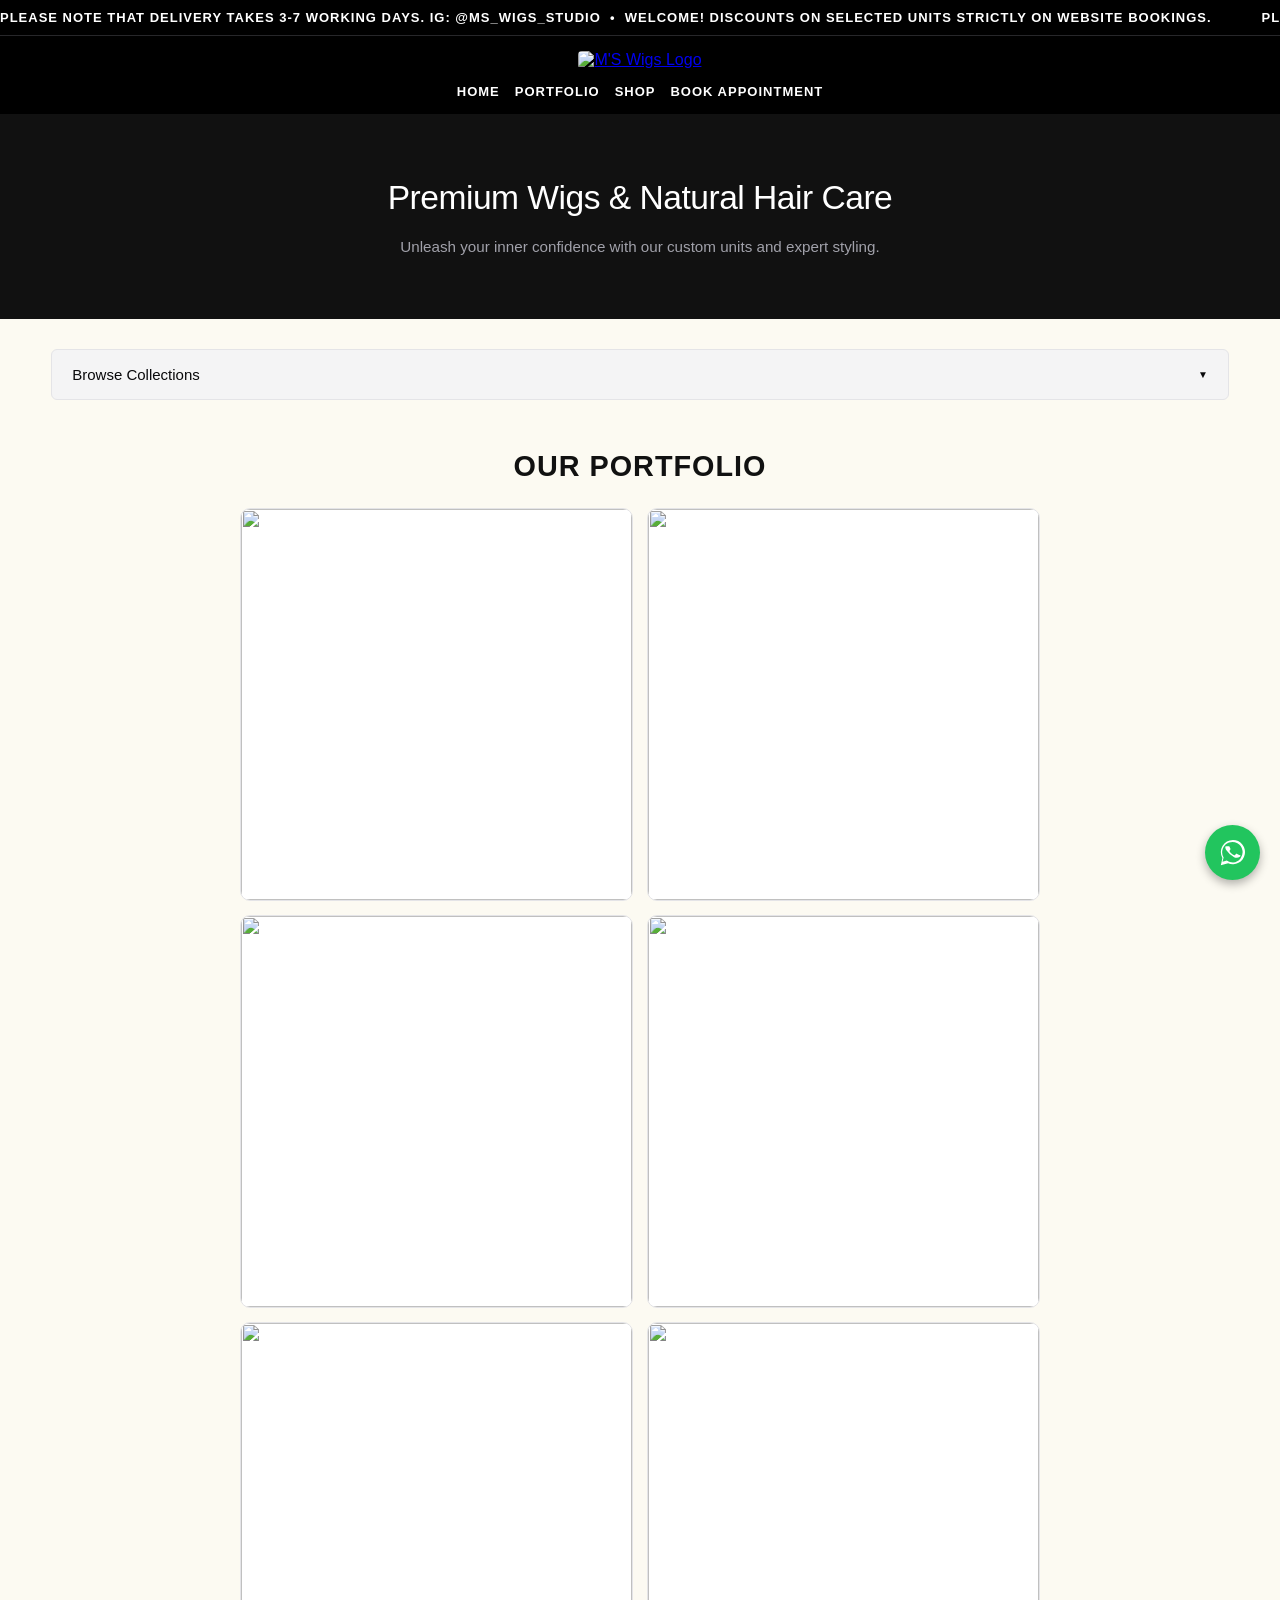
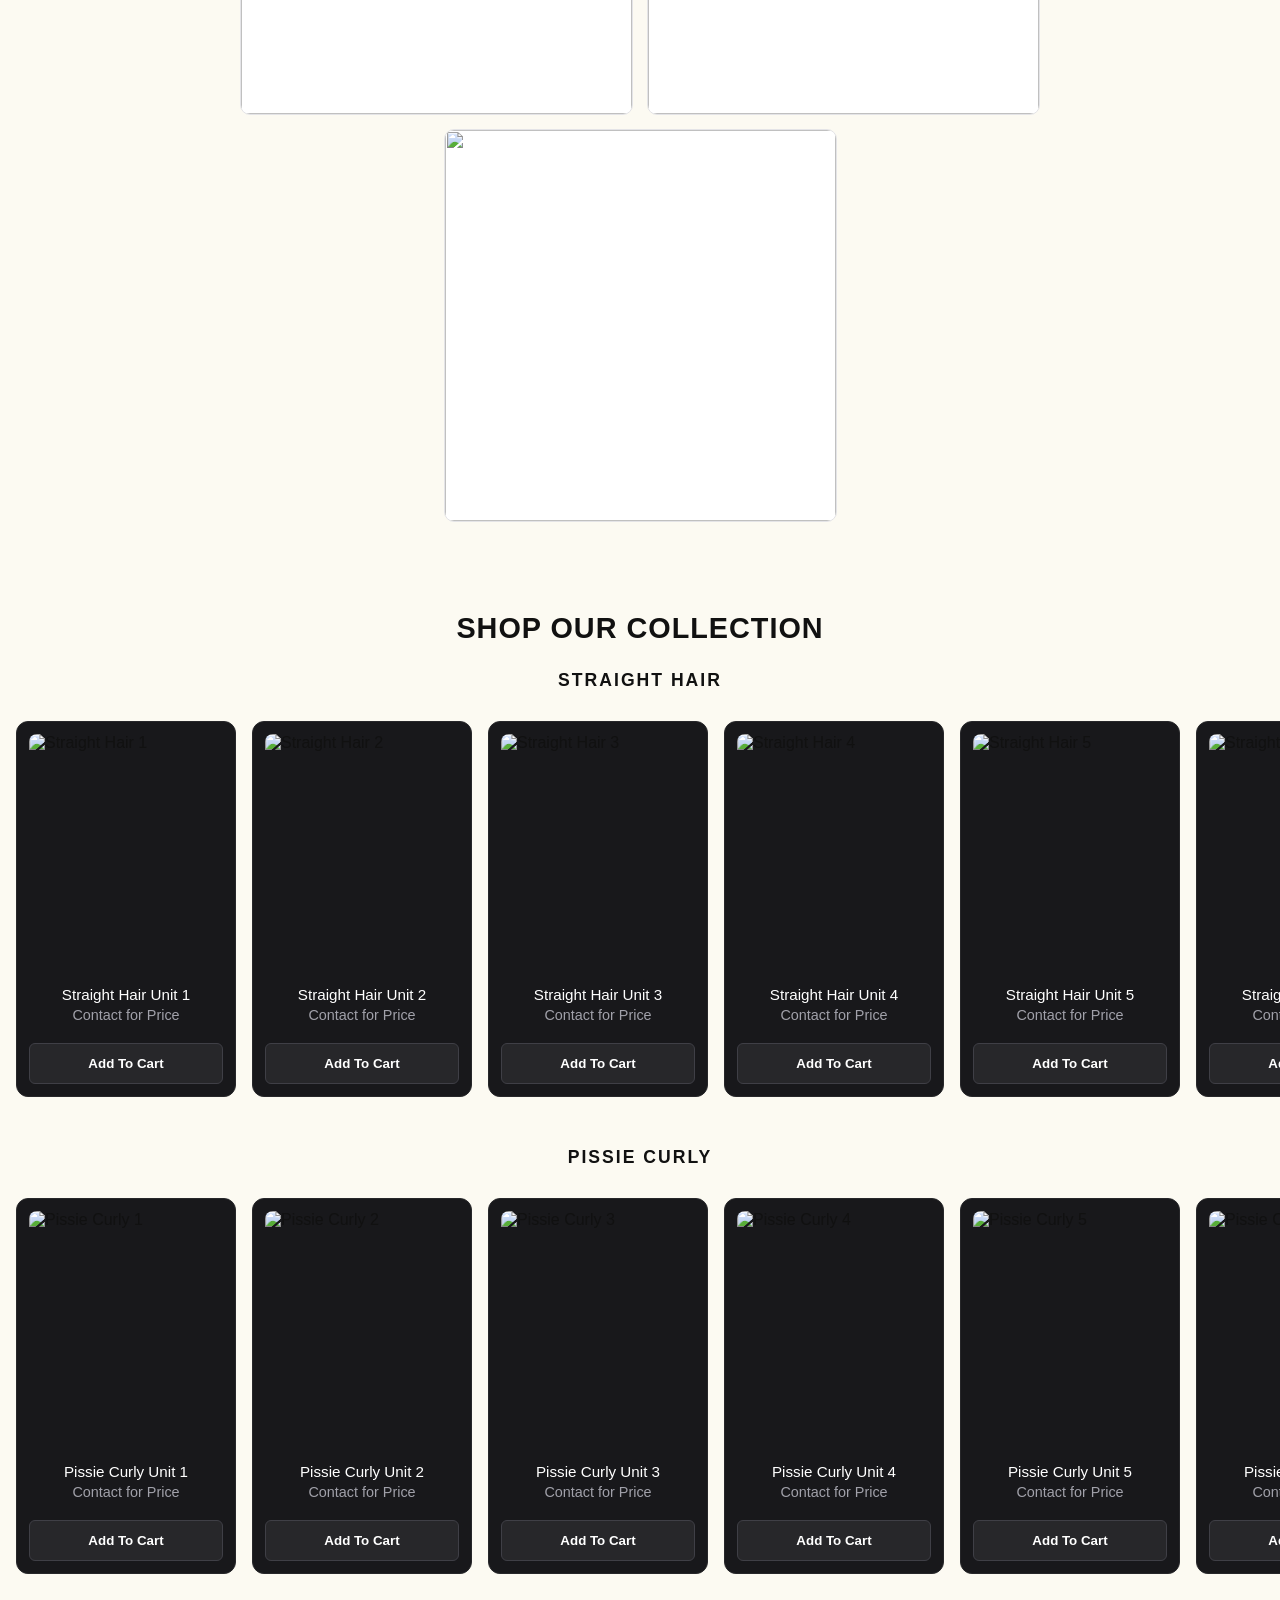
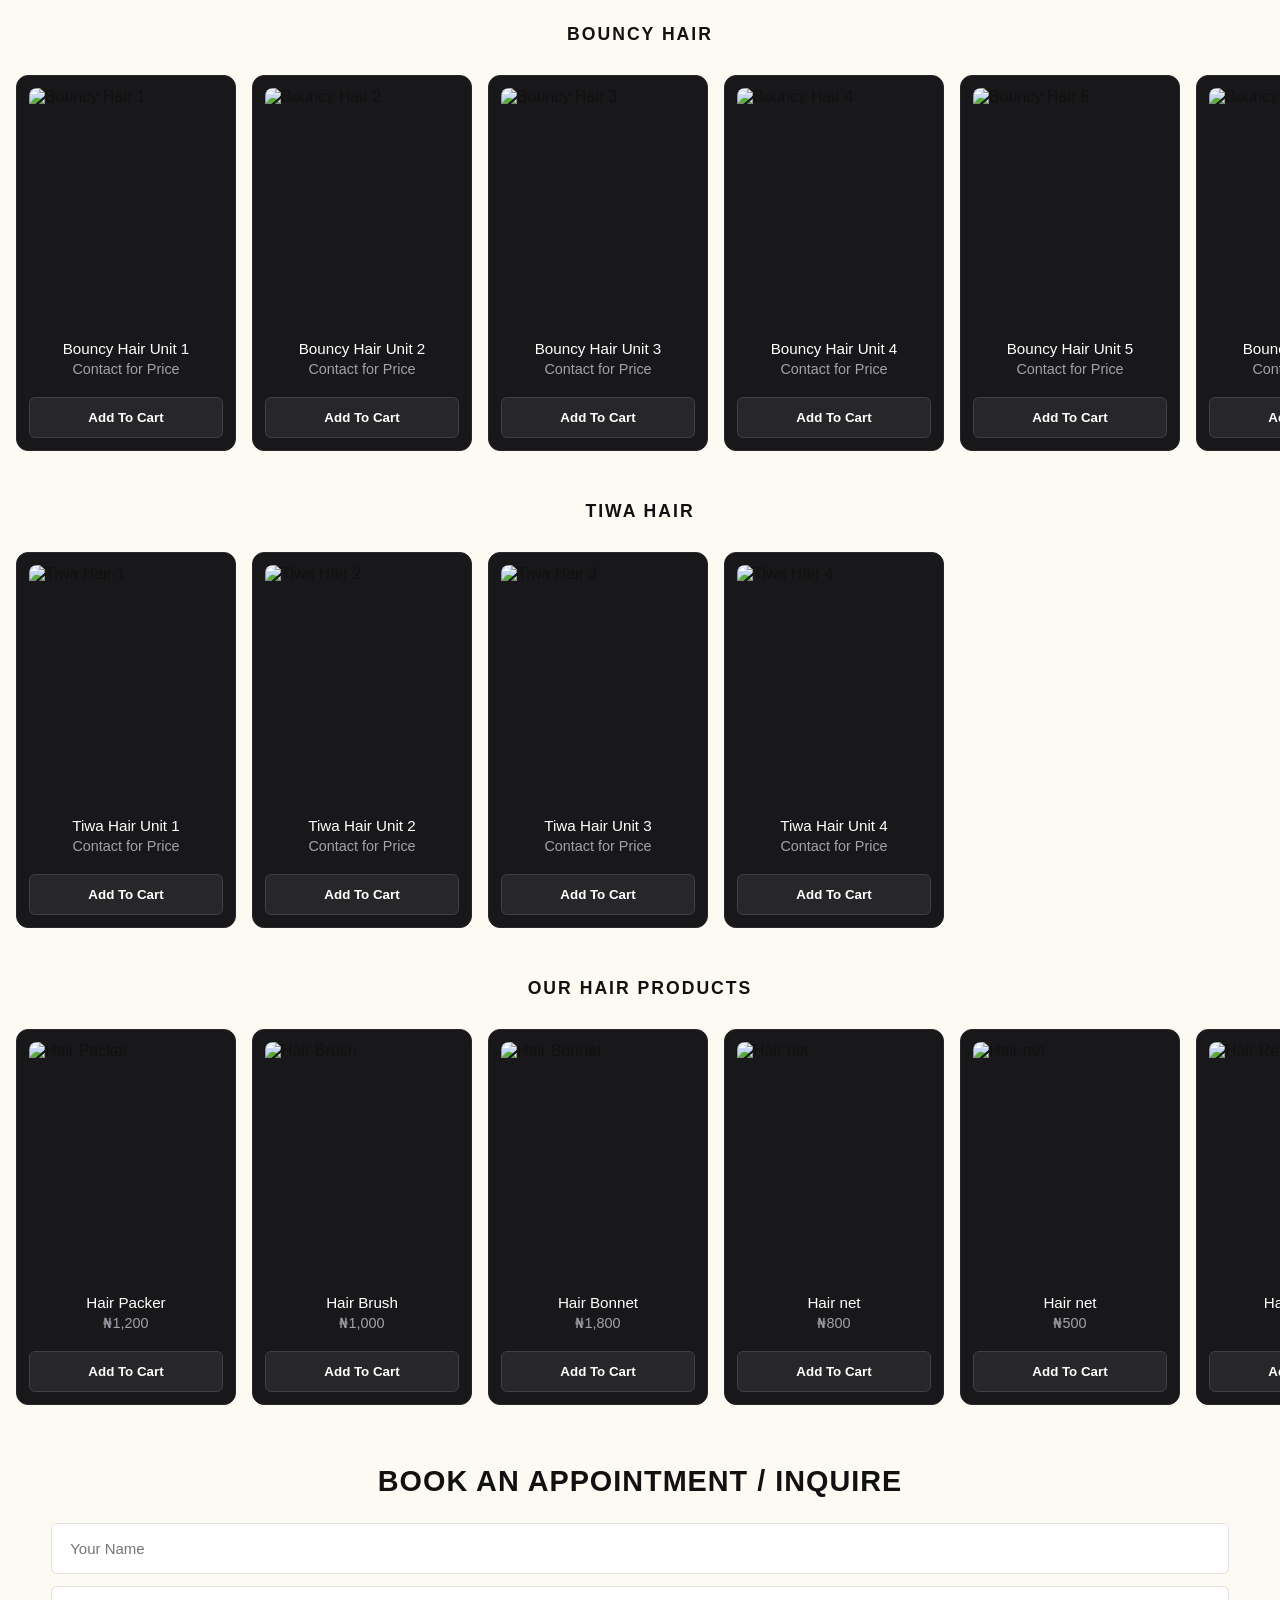
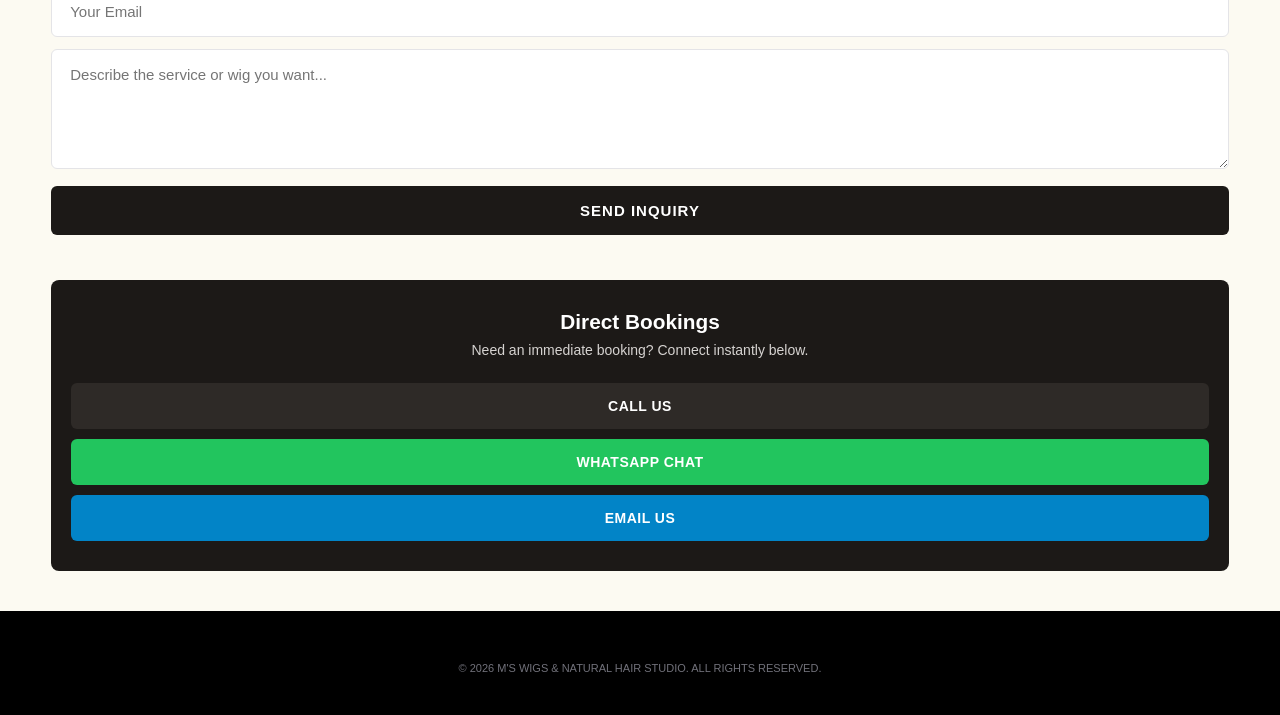
==== commit ce649a4c: "Update brand header logo to new design layout" ====
--- a/index.html
+++ b/index.html
@@ -17,7 +17,7 @@
 
     <header>
         <div class="logo-container">
-            <a href="#home"><img src="https://i.ibb.co/bRPpWw9G/183029.png" alt="M'S Wigs Logo" class="site-logo"></a>
+            <a href="#home"><img src="https://i.ibb.co/PzvVgs9Z/A-New-Design-1783804693777.jpg" alt="M'S Wigs Logo" class="site-logo"></a>
         </div>
         <nav>
             <a href="#home">Home</a>
--- a/style.css
+++ b/style.css
@@ -54,7 +54,7 @@
 /* --- THE BLACK MAIN HEADER --- */
 header {
     background: #000000 !important;
-    padding: 20px 10px !important;
+    padding: 15px 10px !important;
     text-align: center;
     border-bottom: none !important;
     width: 100%;
@@ -65,15 +65,16 @@
 .logo-container {
     max-width: 100%;
     margin: 0 auto;
+    display: flex;
+    justify-content: center;
 }
 
 .site-logo {
-    max-width: 180px !important; /* Dynamic mobile size safety bounds */
+    max-width: 200px !important; /* Dynamic mobile size safety bounds */
     width: 100%;
     height: auto;
-    display: inline-block;
-    mix-blend-mode: multiply; /* Drops white backgrounds seamlessly onto black backgrounds */
-    filter: invert(1) brightness(2); /* Transforms dark elements to premium luminous gold/white */
+    display: block;
+    border-radius: 4px; /* Softens corners if visible */
 }
 
 header nav {
